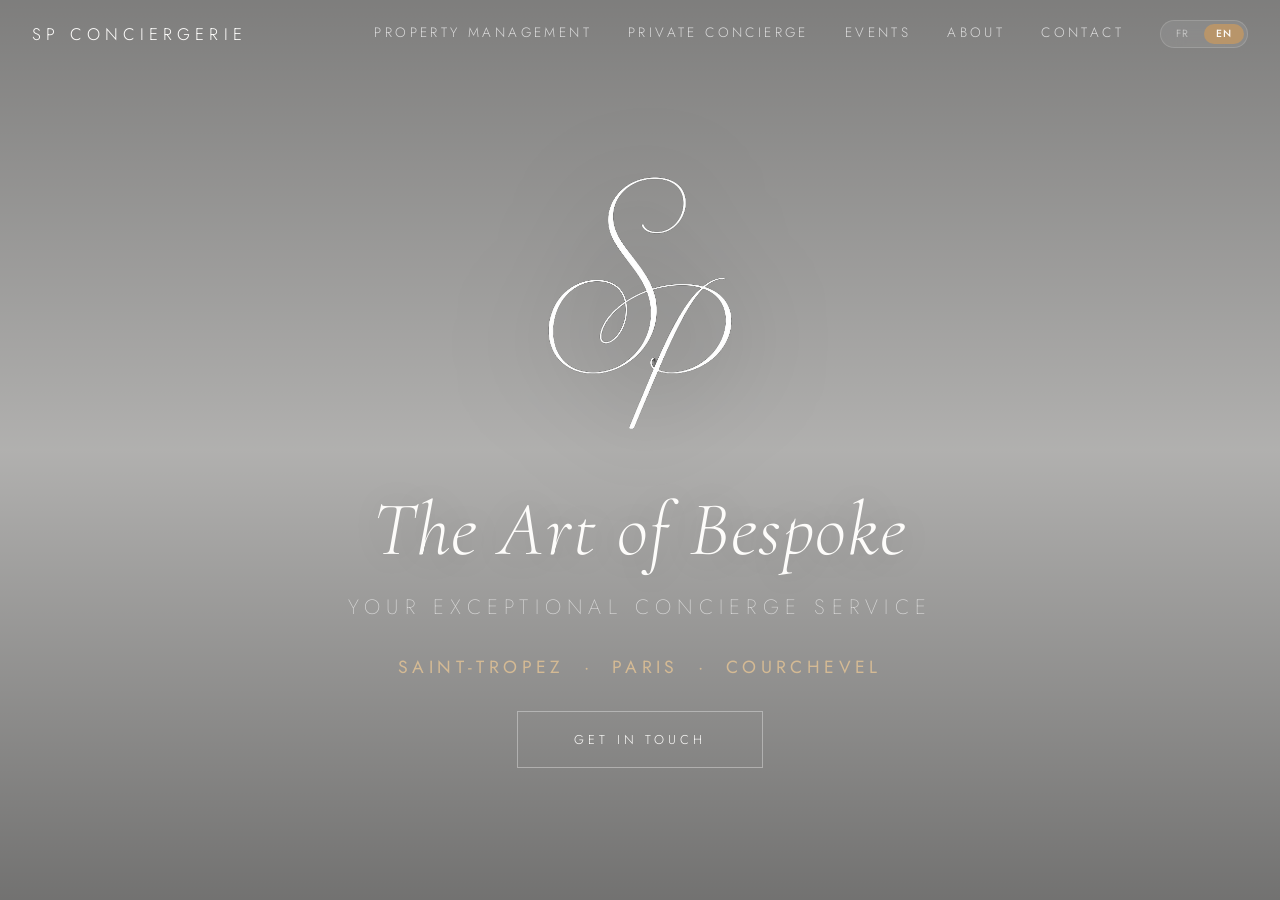
==== index.html @ 625bc49d "style: replace mobile section CTA pill with elegant underline - Removed SVG arrows that were renderi" ====
<!DOCTYPE html>
<html lang="fr">
<head>
  <meta charset="UTF-8">
  <meta name="viewport" content="width=device-width, initial-scale=1.0, maximum-scale=5.0, user-scalable=yes, viewport-fit=cover">
  <title>SP Conciergerie — Saint-Tropez | Paris | Courchevel</title>
  <meta name="description" content="SP Conciergerie, votre service de conciergerie de luxe sur mesure. Interventions exclusives à Saint-Tropez, Paris et Courchevel.">

  <!-- Canonical & Language -->
  <link rel="canonical" href="https://spconcierge.fr/">
  <link rel="alternate" hreflang="fr" href="https://spconcierge.fr/">
  <link rel="alternate" hreflang="en" href="https://spconcierge.fr/">
  <link rel="alternate" hreflang="x-default" href="https://spconcierge.fr/">

  <!-- Favicon -->
  <link rel="icon" type="image/png" sizes="256x256" href="assets/favicon.png">
  <link rel="icon" type="image/x-icon" href="assets/favicon.ico">
  <link rel="apple-touch-icon" href="assets/favicon.png">

  <!-- Open Graph -->
  <meta property="og:type" content="website">
  <meta property="og:url" content="https://spconcierge.fr/">
  <meta property="og:title" content="SP Conciergerie — Conciergerie de luxe sur mesure">
  <meta property="og:description" content="Votre conciergerie d'exception à Saint-Tropez, Paris et Courchevel. Gestion de propriétés, conciergerie privée, événementiel.">
  <meta property="og:image" content="https://spconcierge.fr/assets/hero-saint-tropez.jpg">
  <meta property="og:locale" content="fr_FR">
  <meta property="og:locale:alternate" content="en_GB">

  <!-- Twitter Cards -->
  <meta name="twitter:card" content="summary_large_image">
  <meta name="twitter:title" content="SP Conciergerie — Conciergerie de luxe sur mesure">
  <meta name="twitter:description" content="Votre conciergerie d'exception à Saint-Tropez, Paris et Courchevel.">
  <meta name="twitter:image" content="https://spconcierge.fr/assets/hero-saint-tropez.jpg">

  <!-- Theme Color -->
  <meta name="theme-color" content="#1A1A1A">

  <!-- Schema.org JSON-LD -->
  <script type="application/ld+json">
  {
    "@context": "https://schema.org",
    "@type": "TravelAgency",
    "name": "SP Conciergerie",
    "url": "https://spconcierge.fr",
    "logo": "https://spconcierge.fr/assets/logo-sp-monogram.png",
    "image": "https://spconcierge.fr/assets/hero-saint-tropez.jpg",
    "description": "Service de conciergerie de luxe sur mesure. Gestion de propriétés, conciergerie privée et événementiel à Saint-Tropez, Paris et Courchevel.",
    "telephone": "+33642255692",
    "email": "contact@spconcierge.fr",
    "address": [
      {
        "@type": "PostalAddress",
        "addressLocality": "Saint-Tropez",
        "addressCountry": "FR"
      },
      {
        "@type": "PostalAddress",
        "addressLocality": "Paris",
        "addressCountry": "FR"
      },
      {
        "@type": "PostalAddress",
        "addressLocality": "Courchevel",
        "addressCountry": "FR"
      }
    ],
    "areaServed": ["Saint-Tropez", "Paris", "Courchevel"],
    "serviceType": ["Conciergerie privée", "Gestion de propriétés", "Événementiel"],
    "openingHours": "Mo-Su 00:00-23:59",
    "sameAs": []
  }
  </script>

  <!-- Fonts: preconnect + non-blocking load -->
  <link rel="preconnect" href="https://fonts.googleapis.com">
  <link rel="preconnect" href="https://fonts.gstatic.com" crossorigin>
  <link rel="stylesheet" href="https://fonts.googleapis.com/css2?family=Cormorant+Garamond:ital,wght@0,300;0,400;0,500;0,600;1,300;1,400&family=Jost:wght@200;300;400;500;600&display=swap">

  <!-- Preload first hero slide for LCP -->
  <link rel="preload" as="image" href="assets/st_tropez_yacht.jpg">

  <!-- Stylesheet -->
  <link rel="stylesheet" href="style.css?v=4.0">
</head>
<body>

  <!-- ============ HEADER ============ -->
  <header class="site-header" id="site-header">
    <div class="header-inner">
      <a href="#" class="header-logo" id="header-logo">SP CONCIERGERIE</a>
      <nav class="nav-links" id="nav-links">
        <a href="#" data-modal="gestion" data-i18n="nav_gestion">Gestion de propriétés</a>
        <a href="#" data-modal="conciergerie" data-i18n="nav_conciergerie">Conciergerie privée</a>
        <a href="#" data-modal="evenementiel" data-i18n="nav_evenementiel">Événementiel</a>
        <a href="#" data-modal="apropos" data-i18n="nav_apropos">À propos</a>
        <a href="#" data-modal="contact" data-i18n="nav_contact">Contact</a>
        <div class="lang-switch">
          <button class="lang-btn active" data-lang="fr">FR</button>
          <button class="lang-btn" data-lang="en">EN</button>
        </div>
      </nav>
      <div class="header-right-mobile">
        <div class="lang-switch">
          <button class="lang-btn active" data-lang="fr">FR</button>
          <button class="lang-btn" data-lang="en">EN</button>
        </div>
        <button class="hamburger" id="hamburger" aria-label="Menu">
          <span></span><span></span><span></span>
        </button>
      </div>
    </div>
  </header>

  <!-- Mobile Nav Overlay -->
  <nav class="mobile-nav" id="mobile-nav">
    <a href="#" data-modal="gestion" data-i18n="nav_gestion">Gestion de propriétés</a>
    <a href="#" data-modal="conciergerie" data-i18n="nav_conciergerie">Conciergerie privée</a>
    <a href="#" data-modal="evenementiel" data-i18n="nav_evenementiel">Événementiel</a>
    <a href="#" data-modal="apropos" data-i18n="nav_apropos">À propos</a>
    <a href="#" data-modal="contact" data-i18n="nav_contact">Contact</a>
  </nav>

  <!-- ============ HERO — Full screen ============ -->
  <section class="hero" id="hero">
    <div class="hero-slideshow">
      <div class="hero-slide" style="background-image: url('assets/st_tropez_yacht.jpg')"></div>
      <div class="hero-slide" style="background-image: url('assets/paris_balcony.jpg')"></div>
      <div class="hero-slide" style="background-image: url('assets/courchevel_chalet.jpg')"></div>
      <div class="hero-slide" style="background-image: url('assets/st_tropez_villa.jpg')"></div>
      <div class="hero-slide" style="background-image: url('assets/paris_dining.jpg')"></div>
      <div class="hero-slide" style="background-image: url('assets/courchevel_interior.jpg')"></div>
      <div class="hero-slide" style="background-image: url('assets/st_tropez_beachclub.jpg')"></div>
      <div class="hero-slide" style="background-image: url('assets/paris_car.jpg')"></div>
    </div>
    <div class="hero-overlay"></div>
    <div class="hero-content">
      <div class="hero-logo-wrapper">
        <img src="assets/logo-sp-monogram.png?v=2" alt="SP Conciergerie — Monogramme" class="hero-big-sp-img" width="200" height="200" loading="eager">
      </div>
      <div class="hero-tagline">
        <h1 data-i18n="hero_title">L'Art du Sur Mesure</h1>
        <p data-i18n="hero_subtitle">Votre conciergerie d'exception</p>
        <div class="hero-locations">Saint-Tropez &nbsp;·&nbsp; Paris &nbsp;·&nbsp; Courchevel</div>
        <div class="hero-cta">
          <button class="btn-gold" data-modal="contact"><span data-i18n="hero_cta">Nous Contacter</span></button>
        </div>
        <div class="hero-scroll-hint" id="hero-scroll-hint">
          <svg viewBox="0 0 24 24" width="24" height="24" fill="none" stroke="currentColor" stroke-width="1.5"><path d="M19 9l-7 7-7-7"/></svg>
        </div>
      </div>
    </div>
  </section>

  <!-- ============ MOBILE SECTIONS (hidden on desktop) ============ -->
  <section class="mobile-sections" id="mobile-sections">

    <div class="mobile-section-card" data-modal="gestion">
      <div class="mobile-section-img" style="background-image: url('assets/location-saisonniere.jpg')"></div>
      <div class="mobile-section-overlay"></div>
      <div class="mobile-section-content">
        <span class="mobile-section-label" data-i18n="nav_gestion">Gestion de propriétés</span>
        <p class="mobile-section-desc" data-i18n="gestion_headline">Confiez-nous votre bien, nous nous occupons du reste.</p>
        <span class="mobile-section-cta" data-i18n="mobile_cta_discover">Découvrir</span>
      </div>
    </div>

    <div class="mobile-section-card" data-modal="conciergerie">
      <div class="mobile-section-img" style="background-image: url('assets/reservations-nightlife.jpg')"></div>
      <div class="mobile-section-overlay"></div>
      <div class="mobile-section-content">
        <span class="mobile-section-label" data-i18n="nav_conciergerie">Conciergerie privée</span>
        <p class="mobile-section-desc" data-i18n="conciergerie_headline">Un service d'exception, pensé pour vous offrir une expérience sans compromis.</p>
        <span class="mobile-section-cta" data-i18n="mobile_cta_discover">Découvrir</span>
      </div>
    </div>

    <div class="mobile-section-card" data-modal="evenementiel">
      <div class="mobile-section-img" style="background-image: url('assets/experience-dining.jpg')"></div>
      <div class="mobile-section-overlay"></div>
      <div class="mobile-section-content">
        <span class="mobile-section-label" data-i18n="nav_evenementiel">Événementiel</span>
        <p class="mobile-section-desc" data-i18n="event_headline">Des événements uniques, conçus dans les moindres détails.</p>
        <span class="mobile-section-cta" data-i18n="mobile_cta_discover">Découvrir</span>
      </div>
    </div>

    <div class="mobile-section-card" data-modal="apropos">
      <div class="mobile-section-img" style="background-image: url('assets/sandra-portrait.jpg')"></div>
      <div class="mobile-section-overlay"></div>
      <div class="mobile-section-content">
        <span class="mobile-section-label" data-i18n="nav_apropos">À propos</span>
        <p class="mobile-section-desc">Sandra Pernet</p>
        <span class="mobile-section-cta" data-i18n="mobile_cta_discover">Découvrir</span>
      </div>
    </div>

    <div class="mobile-section-card" data-modal="contact">
      <div class="mobile-section-img" style="background-image: url('assets/contact-concierge.jpg')"></div>
      <div class="mobile-section-overlay"></div>
      <div class="mobile-section-content">
        <span class="mobile-section-label" data-i18n="nav_contact">Contact</span>
        <p class="mobile-section-desc" data-i18n="contact_headline">Parlons de Vos Envies</p>
        <span class="mobile-section-cta" data-i18n="mobile_cta_contact">Nous contacter</span>
      </div>
    </div>

    <!-- Mobile Footer -->
    <footer class="mobile-footer">
      <div class="mobile-footer-logo">SP CONCIERGERIE</div>
      <div class="mobile-footer-locations">Saint-Tropez · Paris · Courchevel</div>
      <div class="mobile-footer-contact">
        <a href="tel:+33642255692">06 42 25 56 92</a>
        <span>·</span>
        <a href="mailto:contact@spconcierge.fr">contact@spconcierge.fr</a>
      </div>
      <div class="mobile-footer-copy">© 2026 SP Conciergerie. Tous droits réservés.</div>
    </footer>
  </section>

  <!-- ============ MODALS ============ -->

  <!-- GESTION DE PROPRIÉTÉS -->
  <div class="modal" id="modal-gestion">
    <div class="modal-backdrop"></div>
    <div class="modal-panel">
      <button class="modal-close" aria-label="Fermer">
        <svg viewBox="0 0 24 24"><path d="M18 6L6 18M6 6l12 12"/></svg>
      </button>
      <div class="modal-hero" style="background-image: url('assets/location-saisonniere.jpg')">
        <div class="modal-hero-overlay"></div>
        <div class="modal-hero-content">
          <span class="modal-label" data-i18n="nav_gestion">Gestion de propriétés</span>
          <h2 data-i18n="gestion_headline">Confiez-nous votre bien, nous nous occupons du reste.</h2>
        </div>
      </div>
      <div class="modal-body">
        <div class="service-grid">
          <div class="service-card">
            <h3 data-i18n="gestion_s1_title">Gestion locative</h3>
            <p data-i18n="gestion_s1_desc">Shooting photo, annonces optimisées, stratégie tarifaire — nous maximisons votre rentabilité.</p>
          </div>
          <div class="service-card">
            <h3 data-i18n="gestion_s2_title">Réservations</h3>
            <p data-i18n="gestion_s2_desc">Sélection des voyageurs, optimisation du calendrier, assistance dédiée 7j/7.</p>
          </div>
          <div class="service-card">
            <h3 data-i18n="gestion_s3_title">Intendance</h3>
            <p data-i18n="gestion_s3_desc">Ménage professionnel, entretien piscine &amp; jardin, maintenance après chaque séjour.</p>
          </div>
          <div class="service-card">
            <h3 data-i18n="gestion_s4_title">Accueil client</h3>
            <p data-i18n="gestion_s4_desc">Check-in / check-out personnalisés, accueil premium, conciergerie additionnelle.</p>
          </div>
          <div class="service-card">
            <h3 data-i18n="gestion_s5_title">Optimisation</h3>
            <p data-i18n="gestion_s5_desc">Taux d'occupation maximisé, ajustement tarifaire, reporting propriétaire.</p>
          </div>
        </div>
        <div class="modal-cta">
          <button class="btn-gold" data-modal="contact"><span data-i18n="gestion_cta">Confier mon bien</span></button>
        </div>
      </div>
    </div>
  </div>

  <!-- CONCIERGERIE PRIVÉE -->
  <div class="modal" id="modal-conciergerie">
    <div class="modal-backdrop"></div>
    <div class="modal-panel">
      <button class="modal-close" aria-label="Fermer">
        <svg viewBox="0 0 24 24"><path d="M18 6L6 18M6 6l12 12"/></svg>
      </button>
      <div class="modal-hero" style="background-image: url('assets/reservations-nightlife.jpg')">
        <div class="modal-hero-overlay"></div>
        <div class="modal-hero-content">
          <span class="modal-label" data-i18n="nav_conciergerie">Conciergerie privée</span>
          <h2 data-i18n="conciergerie_headline">Un service d'exception, pensé pour vous offrir une expérience sans compromis.</h2>
        </div>
      </div>
      <div class="modal-body">
        <div class="service-grid">
          <div class="service-card">
            <h3 data-i18n="conciergerie_s1_title">Votre séjour</h3>
            <p data-i18n="conciergerie_s1_desc">Planification complète, recommandations personnalisées, itinéraires sur-mesure.</p>
          </div>
          <div class="service-card">
            <h3 data-i18n="conciergerie_s2_title">Accès privilégiés</h3>
            <p data-i18n="conciergerie_s2_desc">Restaurants exclusifs, plages privées, beach clubs, accès VIP &amp; événements.</p>
          </div>
          <div class="service-card">
            <h3 data-i18n="conciergerie_s3_title">Transports</h3>
            <p data-i18n="conciergerie_s3_desc">Chauffeurs privés, transferts, véhicules de luxe, hélicoptères &amp; jets privés.</p>
          </div>
          <div class="service-card">
            <h3 data-i18n="conciergerie_s4_title">Expériences</h3>
            <p data-i18n="conciergerie_s4_desc">Location de yachts, journées en mer, activités nautiques, expériences exclusives.</p>
          </div>
          <div class="service-card">
            <h3 data-i18n="conciergerie_s5_title">Services privés</h3>
            <p data-i18n="conciergerie_s5_desc">Chefs à domicile, traiteur, majordome, sommeliers — le luxe à portée de main.</p>
          </div>
          <div class="service-card">
            <h3 data-i18n="conciergerie_s6_title">Bien-être</h3>
            <p data-i18n="conciergerie_s6_desc">Massages à domicile, coiffure, coach sportif, soins personnalisés.</p>
          </div>
        </div>
        <div class="modal-cta">
          <button class="btn-gold" data-modal="contact"><span data-i18n="conciergerie_cta">Faire une Demande</span></button>
        </div>
      </div>
    </div>
  </div>

  <!-- ÉVÉNEMENTIEL -->
  <div class="modal" id="modal-evenementiel">
    <div class="modal-backdrop"></div>
    <div class="modal-panel">
      <button class="modal-close" aria-label="Fermer">
        <svg viewBox="0 0 24 24"><path d="M18 6L6 18M6 6l12 12"/></svg>
      </button>
      <div class="modal-hero" style="background-image: url('assets/experience-dining.jpg')">
        <div class="modal-hero-overlay"></div>
        <div class="modal-hero-content">
          <span class="modal-label" data-i18n="nav_evenementiel">Événementiel</span>
          <h2 data-i18n="event_headline">Des événements uniques, conçus dans les moindres détails.</h2>
        </div>
      </div>
      <div class="modal-body">
        <div class="service-grid">
          <div class="service-card">
            <h3 data-i18n="event_s1_title">Organisation</h3>
            <p data-i18n="event_s1_desc">Soirées privées, anniversaires, EVJF/EVG, dîners gastronomiques, mariages.</p>
          </div>
          <div class="service-card">
            <h3 data-i18n="event_s2_title">Coordination</h3>
            <p data-i18n="event_s2_desc">Recherche de lieux, décoration, DJ &amp; artistes, sécurité, coordination jour J.</p>
          </div>
          <div class="service-card">
            <h3 data-i18n="event_s3_title">Immortaliser</h3>
            <p data-i18n="event_s3_desc">Photographes et vidéastes professionnels pour capturer chaque instant.</p>
          </div>
        </div>
        <div class="modal-cta">
          <button class="btn-gold" data-modal="contact"><span data-i18n="event_cta">Organiser un Événement</span></button>
        </div>
      </div>
    </div>
  </div>

  <!-- CONTACT -->
  <div class="modal" id="modal-contact">
    <div class="modal-backdrop"></div>
    <div class="modal-panel modal-panel--contact">
      <button class="modal-close" aria-label="Fermer">
        <svg viewBox="0 0 24 24"><path d="M18 6L6 18M6 6l12 12"/></svg>
      </button>
      <div class="modal-hero modal-hero--short" style="background-image: url('assets/contact-concierge.jpg')">
        <div class="modal-hero-overlay"></div>
        <div class="modal-hero-content">
          <span class="modal-label" data-i18n="nav_contact">Contact</span>
          <h2 data-i18n="contact_headline">Parlons de Vos Envies</h2>
          <p data-i18n="contact_subheadline">Chaque demande est unique. Concevons ensemble votre expérience idéale.</p>
        </div>
      </div>
      <div class="modal-body">
        <!-- Contact Tabs -->
        <div class="contact-tabs">
          <button class="contact-tab active" data-tab="form" id="tab-form">
            <svg viewBox="0 0 24 24" width="18" height="18" fill="none" stroke="currentColor" stroke-width="1.5"><path d="M21.75 6.75v10.5a2.25 2.25 0 01-2.25 2.25h-15a2.25 2.25 0 01-2.25-2.25V6.75m19.5 0A2.25 2.25 0 0019.5 4.5h-15a2.25 2.25 0 00-2.25 2.25m19.5 0v.243a2.25 2.25 0 01-1.07 1.916l-7.5 4.615a2.25 2.25 0 01-2.36 0L3.32 8.91a2.25 2.25 0 01-1.07-1.916V6.75"/></svg>
            <span data-i18n="tab_message">Nous écrire</span>
          </button>
          <button class="contact-tab" data-tab="booking" id="tab-booking">
            <svg viewBox="0 0 24 24" width="18" height="18" fill="none" stroke="currentColor" stroke-width="1.5"><path d="M2.25 6.75c0 8.284 6.716 15 15 15h2.25a2.25 2.25 0 002.25-2.25v-1.372c0-.516-.351-.966-.852-1.091l-4.423-1.106c-.44-.11-.902.055-1.173.417l-.97 1.293c-.282.376-.769.542-1.21.38a12.035 12.035 0 01-7.143-7.143c-.162-.441.004-.928.38-1.21l1.293-.97c.363-.271.527-.734.417-1.173L6.963 3.102a1.125 1.125 0 00-1.091-.852H4.5A2.25 2.25 0 002.25 4.5v2.25z"/></svg>
            <span data-i18n="tab_direct">Contact direct</span>
          </button>
        </div>

        <!-- Tab 1: Contact Form -->
        <div class="contact-tab-content active" id="content-form">
          <form class="contact-form" id="contact-form">
            <div class="form-group">
              <label for="contact-name" data-i18n="form_name">Nom & Prénom</label>
              <input type="text" id="contact-name" data-i18n-placeholder="form_name_placeholder" placeholder="Votre nom et prénom" required>
            </div>
            <div class="form-row">
              <div class="form-group">
                <label for="contact-email">
                  <span data-i18n="form_email">Email</span>
                  <span class="label-hint" data-i18n="form_email_or_phone">*email ou téléphone requis</span>
                </label>
                <input type="email" id="contact-email" data-i18n-placeholder="form_email_placeholder" placeholder="Votre email">
              </div>
              <div class="form-group">
                <label for="contact-phone">
                  <span data-i18n="form_phone">Téléphone</span>
                </label>
                <input type="tel" id="contact-phone" placeholder="+33 6 00 00 00 00">
              </div>
            </div>
            <div class="form-error" id="form-error" data-i18n="form_error_contact" style="display:none;">Veuillez renseigner au moins un email ou un numéro de téléphone.</div>
            <div class="form-group">
              <label for="contact-message" data-i18n="form_message">Votre message</label>
              <textarea id="contact-message" data-i18n-placeholder="form_message_placeholder" placeholder="Décrivez-nous votre projet..." rows="5"></textarea>
            </div>
            <div class="form-submit">
              <button type="submit" class="btn-gold"><span data-i18n="form_submit">Envoyer ma Demande</span></button>
            </div>
          </form>
        </div>

        <!-- Tab 2: Contact Direct -->
        <div class="contact-tab-content" id="content-booking">
          <div class="direct-contact">
            <p class="direct-contact-intro" data-i18n="direct_intro">Joignez Sandra directement pour discuter de votre projet en toute confidentialité.</p>

            <a href="tel:+33642255692" class="direct-contact-card">
              <div class="direct-contact-icon">
                <svg viewBox="0 0 24 24" width="28" height="28" fill="none" stroke="currentColor" stroke-width="1.5"><path d="M2.25 6.75c0 8.284 6.716 15 15 15h2.25a2.25 2.25 0 002.25-2.25v-1.372c0-.516-.351-.966-.852-1.091l-4.423-1.106c-.44-.11-.902.055-1.173.417l-.97 1.293c-.282.376-.769.542-1.21.38a12.035 12.035 0 01-7.143-7.143c-.162-.441.004-.928.38-1.21l1.293-.97c.363-.271.527-.734.417-1.173L6.963 3.102a1.125 1.125 0 00-1.091-.852H4.5A2.25 2.25 0 002.25 4.5v2.25z"/></svg>
              </div>
              <div class="direct-contact-info">
                <span class="direct-contact-label" data-i18n="direct_phone_label">Téléphone</span>
                <span class="direct-contact-value">06 42 25 56 92</span>
              </div>
              <span class="direct-contact-action" data-i18n="direct_call">Appeler</span>
            </a>

            <a href="mailto:contact@spconcierge.fr" class="direct-contact-card">
              <div class="direct-contact-icon">
                <svg viewBox="0 0 24 24" width="28" height="28" fill="none" stroke="currentColor" stroke-width="1.5"><path d="M21.75 6.75v10.5a2.25 2.25 0 01-2.25 2.25h-15a2.25 2.25 0 01-2.25-2.25V6.75m19.5 0A2.25 2.25 0 0019.5 4.5h-15a2.25 2.25 0 00-2.25 2.25m19.5 0v.243a2.25 2.25 0 01-1.07 1.916l-7.5 4.615a2.25 2.25 0 01-2.36 0L3.32 8.91a2.25 2.25 0 01-1.07-1.916V6.75"/></svg>
              </div>
              <div class="direct-contact-info">
                <span class="direct-contact-label" data-i18n="direct_email_label">Email</span>
                <span class="direct-contact-value">contact@spconcierge.fr</span>
              </div>
              <span class="direct-contact-action" data-i18n="direct_write">Écrire</span>
            </a>

            <div class="direct-contact-hours">
              <p data-i18n="direct_hours">Disponible 7j/7 · Réponse sous 24h</p>
            </div>
          </div>
        </div>
      </div>
    </div>
  </div>

  <!-- À PROPOS -->
  <div class="modal" id="modal-apropos">
    <div class="modal-backdrop"></div>
    <div class="modal-panel">
      <button class="modal-close" aria-label="Fermer">
        <svg viewBox="0 0 24 24"><path d="M18 6L6 18M6 6l12 12"/></svg>
      </button>
      <div class="modal-hero" style="background-image: url('assets/sandra-portrait.jpg')">
        <div class="modal-hero-overlay"></div>
        <div class="modal-hero-content">
          <span class="modal-label" data-i18n="nav_apropos">À propos</span>
          <h2>Sandra Pernet</h2>
        </div>
      </div>
      <div class="modal-body apropos-body">
        <div class="apropos-intro">
          <p class="apropos-lead" data-i18n="apropos_lead">Derrière SP Conciergerie se trouve une femme passionnée, profondément ancrée dans l'univers du luxe et de l'art de vivre à la française.</p>
        </div>
        <div class="apropos-story">
          <h3 data-i18n="apropos_h1">Un parcours d'exception</h3>
          <p data-i18n="apropos_p1">Originaire de Paris, Sandra a débuté sa carrière comme mannequin, évoluant entre les podiums parisiens, les shootings sur les plages de Saint-Tropez et les événements mondains de Courchevel. Ce monde exigeant lui a appris le sens du détail, l'élégance naturelle et, surtout, l'art de créer des connexions authentiques.</p>
          <p data-i18n="apropos_p2">Au fil des années, Sandra a tissé un carnet d'adresses exceptionnel — restaurateurs étoilés, directeurs de palaces, capitaines de yachts, artistes et artisans d'excellence. Chaque rencontre est devenue une porte ouverte vers un service toujours plus personnalisé et exclusif.</p>
          <h3 data-i18n="apropos_h2">De la passion au métier</h3>
          <p data-i18n="apropos_p3">C'est tout naturellement que Sandra a fondé SP Conciergerie, transformant son réseau privilégié et sa connaissance intime de ces destinations en un service de conciergerie sur mesure. Sa philosophie est simple : chaque client mérite une attention absolue, chaque demande est une promesse d'excellence.</p>
          <p data-i18n="apropos_p4">Présente à Saint-Tropez, Paris et Courchevel, Sandra connaît chaque adresse confidentielle, chaque lieu d'exception et chaque prestataire de confiance. Elle met cette expertise rare au service de ses clients, avec une discrétion et une réactivité qui font toute la différence.</p>
          <h3 data-i18n="apropos_h3">Notre engagement</h3>
          <p data-i18n="apropos_p5">Chez SP Conciergerie, nous ne proposons pas simplement des services — nous créons des expériences. Que ce soit pour la gestion de votre propriété, l'organisation d'un événement inoubliable ou simplement pour vous offrir le meilleur d'une destination, Sandra et son équipe sont à vos côtés, 7 jours sur 7.</p>
        </div>
        <div class="modal-cta">
          <button class="btn-gold" data-modal="contact"><span data-i18n="apropos_cta">Rencontrons-nous</span></button>
        </div>
      </div>
    </div>
  </div>

  <script src="i18n.js"></script>
  <script src="script.js"></script>
</body>
</html>
---- style.css ----
/* ============================================
   SP CONCIERGERIE — Design System V3
   Ultra-Luxury Visual Identity
   ============================================ */


:root {
  --gold: #B8956A;
  --gold-light: #D4BA94;
  --gold-dark: #8C6D47;
  --gold-subtle: rgba(184, 149, 106, 0.06);
  --gold-border: rgba(184, 149, 106, 0.18);
  --white: #FDFCFA;
  --cream: #F7F5F2;
  --anthracite: #1A1A1A;
  --anthracite-light: #3D3D3D;
  --text-body: #5A5550;
  --text-muted: #9B9590;
  --border-light: rgba(0,0,0,0.05);
  --font-serif: 'Cormorant Garamond', 'Georgia', serif;
  --font-sans: 'Jost', 'Helvetica Neue', sans-serif;
  --ease: cubic-bezier(0.25, 0.46, 0.45, 0.94);
  --ease-out: cubic-bezier(0.16, 1, 0.3, 1);
  --transition: 0.3s var(--ease);
}

*, *::before, *::after { margin: 0; padding: 0; box-sizing: border-box; }

html {
  scroll-behavior: smooth;
  font-size: 16px;
  -webkit-font-smoothing: antialiased;
}

body {
  font-family: var(--font-sans);
  color: var(--anthracite);
  background: var(--white);
  line-height: 1.7;
  overflow: hidden;
  height: 100vh;
}

img { max-width: 100%; height: auto; display: block; }
a { text-decoration: none; color: inherit; }
ul, ol { list-style: none; }

/* ============================================
   HEADER
   ============================================ */
.site-header {
  position: fixed;
  top: 0; left: 0; width: 100%;
  z-index: 1000;
  padding: 20px 0;
  transition: all 0.4s var(--ease);
  background: transparent;
}

.site-header.scrolled {
  background: rgba(255,255,255,0.95);
  backdrop-filter: blur(20px);
  box-shadow: 0 1px 0 var(--border-light);
  padding: 12px 0;
}

.header-inner {
  display: flex;
  align-items: center;
  justify-content: space-between;
  max-width: 1500px;
  margin: 0 auto;
  padding: 0 32px;
}

.header-logo {
  font-family: var(--font-sans);
  font-size: 1.05rem;
  letter-spacing: 0.3em;
  color: var(--white);
  font-weight: 300;
  white-space: nowrap;
  transition: color 0.4s var(--ease);
  text-transform: uppercase;
}

.site-header.scrolled .header-logo { color: var(--gold); }

.nav-links {
  display: flex;
  gap: 36px;
  align-items: center;
}

.nav-links a {
  font-size: 0.85rem;
  font-weight: 300;
  letter-spacing: 0.25em;
  text-transform: uppercase;
  color: rgba(255,255,255,0.7);
  padding-bottom: 4px;
  position: relative;
  transition: color 0.3s var(--ease);
}

.site-header.scrolled .nav-links a { color: var(--anthracite-light); }

.nav-links a::after {
  content: '';
  position: absolute;
  bottom: 0; left: 0;
  width: 0; height: 1px;
  background: var(--gold);
  transition: width 0.3s var(--ease);
}

.nav-links a:hover::after { width: 100%; }
.nav-links a:hover { color: var(--gold) !important; }

/* Hamburger */
.hamburger {
  display: none;
  flex-direction: column;
  gap: 5px;
  cursor: pointer;
  background: none;
  border: none;
  padding: 5px;
  z-index: 1001;
}

.hamburger span {
  display: block;
  width: 24px;
  height: 1.5px;
  background: var(--white);
  transition: all 0.3s var(--ease);
}

.site-header.scrolled .hamburger span { background: var(--anthracite); }
.hamburger.open span { background: var(--anthracite) !important; }
.hamburger.open span:nth-child(1) { transform: rotate(45deg) translate(4px, 5px); }
.hamburger.open span:nth-child(2) { opacity: 0; }
.hamburger.open span:nth-child(3) { transform: rotate(-45deg) translate(4px, -5px); }

/* Header right mobile wrapper */
.header-right-mobile {
  display: none;
  align-items: center;
  gap: 16px;
}

/* Language Switch */
.lang-switch {
  display: flex;
  align-items: center;
  gap: 2px;
  background: rgba(255,255,255,0.08);
  border: 1px solid rgba(255,255,255,0.15);
  border-radius: 20px;
  padding: 3px;
  backdrop-filter: blur(10px);
  -webkit-backdrop-filter: blur(10px);
}

.site-header.scrolled .lang-switch {
  background: rgba(0,0,0,0.04);
  border-color: rgba(0,0,0,0.08);
}

.lang-btn {
  font-family: var(--font-sans);
  font-size: 0.65rem;
  font-weight: 400;
  letter-spacing: 0.12em;
  color: rgba(255,255,255,0.45);
  background: none;
  border: none;
  padding: 5px 12px;
  border-radius: 16px;
  cursor: pointer;
  transition: all 0.3s var(--ease);
  line-height: 1;
}

.site-header.scrolled .lang-btn {
  color: var(--text-muted);
}

.lang-btn.active {
  background: var(--gold);
  color: var(--white) !important;
  font-weight: 500;
}

.lang-btn:hover:not(.active) {
  color: rgba(255,255,255,0.85);
}

.site-header.scrolled .lang-btn:hover:not(.active) {
  color: var(--anthracite);
}

.mobile-nav {
  display: none;
  position: fixed; inset: 0;
  background: rgba(255,255,255,0.98);
  backdrop-filter: blur(20px);
  z-index: 999;
  flex-direction: column;
  align-items: center;
  justify-content: center;
  gap: 28px;
  opacity: 0;
  pointer-events: none;
  transition: opacity 0.5s var(--ease);
}

.mobile-nav.open { opacity: 1; pointer-events: all; }

.mobile-nav a {
  font-family: var(--font-sans);
  font-size: 0.8rem;
  letter-spacing: 0.25em;
  text-transform: uppercase;
  color: var(--anthracite);
  font-weight: 300;
  transition: color 0.3s;
}

.mobile-nav a:hover { color: var(--gold); }

/* ============================================
   HERO
   ============================================ */
.hero {
  height: 100vh;
  display: flex;
  flex-direction: column;
  align-items: center;
  justify-content: center;
  text-align: center;
  position: relative;
  overflow: hidden;
}

.hero-slideshow {
  position: absolute;
  inset: 0;
  z-index: 0;
  overflow: hidden;
  background: var(--black);
}

.hero-slide {
  position: absolute;
  inset: 0;
  background-size: cover;
  background-position: center;
  opacity: 0;
  animation: kenBurnsSlide 48s infinite linear;
}

.hero-slide::after {
  content: '';
  position: absolute;
  inset: 0;
  background: rgba(0, 0, 0, 0.25);
}

.hero-slide:nth-child(1) { animation-delay: 0s; }
.hero-slide:nth-child(2) { animation-delay: 6s; }
.hero-slide:nth-child(3) { animation-delay: 12s; }
.hero-slide:nth-child(4) { animation-delay: 18s; }
.hero-slide:nth-child(5) { animation-delay: 24s; }
.hero-slide:nth-child(6) { animation-delay: 30s; }
.hero-slide:nth-child(7) { animation-delay: 36s; }
.hero-slide:nth-child(8) { animation-delay: 42s; }

@keyframes kenBurnsSlide {
  0% { opacity: 0; transform: scale(1); }
  3% { opacity: 1; }
  12.5% { opacity: 1; }
  15.5% { opacity: 0; }
  100% { opacity: 0; transform: scale(1.15); }
}

.hero-overlay {
  position: absolute; inset: 0;
  background: linear-gradient(180deg,
    rgba(0,0,0,0.50) 0%,
    rgba(0,0,0,0.30) 50%,
    rgba(0,0,0,0.55) 100%
  );
  z-index: 1;
}

.hero-content {
  position: relative;
  z-index: 2;
  padding: 0 24px;
}

.hero-logo-wrapper {
  margin-bottom: 10px;
  opacity: 0;
  transform: translateY(30px) scale(0.95);
  animation: heroReveal 1.2s var(--ease-out) 0.2s forwards;
}

.hero-big-sp-img {
  width: 100%;
  max-width: 1200px;
  height: clamp(250px, 38vh, 450px);
  object-fit: contain;
  filter: drop-shadow(0 10px 30px rgba(0,0,0,0.6));
  margin: 0 auto;
  display: block;
  transform: scale(1.6);
}

.hero-tagline {
  opacity: 0;
  animation: heroReveal 1s var(--ease-out) 0.6s forwards;
  margin-bottom: 0;
}

.hero-cta {
  margin-top: 28px;
  opacity: 0;
  animation: heroReveal 1s var(--ease-out) 1s forwards;
}

.hero-tagline h1 {
  font-family: var(--font-serif);
  font-weight: 300;
  color: var(--white);
  font-size: clamp(2.8rem, 6vw, 5rem);
  letter-spacing: 0.02em;
  line-height: 1.2;
  margin-bottom: 14px;
  text-shadow: 0 2px 40px rgba(0,0,0,0.2);
  font-style: italic;
}

.hero-tagline p {
  font-family: var(--font-sans);
  font-size: clamp(1rem, 2vw, 1.3rem);
  color: rgba(255,255,255,0.6);
  letter-spacing: 0.3em;
  font-weight: 200;
  text-transform: uppercase;
}

.hero-locations {
  font-family: var(--font-sans);
  font-size: 1.1rem;
  font-weight: 400;
  letter-spacing: 0.25em;
  text-transform: uppercase;
  color: var(--gold-light);
  margin-top: 28px;
  opacity: 0;
  animation: heroReveal 1s var(--ease-out) 0.8s forwards;
}

/* Hero Cards */
.hero-grid {
  display: flex;
  gap: 14px;
  flex-wrap: wrap;
  justify-content: center;
  max-width: 960px;
}

.hero-card {
  display: flex;
  flex-direction: column;
  align-items: center;
  gap: 10px;
  padding: 28px 28px 22px;
  min-width: 160px;
  background: rgba(255,255,255,0.07);
  backdrop-filter: blur(20px);
  -webkit-backdrop-filter: blur(20px);
  border: 1px solid rgba(255,255,255,0.12);
  border-radius: 16px;
  cursor: pointer;
  transition: all 0.4s var(--ease-out);
  opacity: 0;
  transform: translateY(30px);
  animation: heroReveal 0.8s var(--ease-out) calc(1s + var(--i) * 0.1s) forwards;
}

.hero-card:hover {
  background: rgba(255,255,255,0.16);
  border-color: rgba(197,160,89,0.4);
  transform: translateY(-6px);
  box-shadow: 0 20px 60px rgba(0,0,0,0.25);
}

.hero-card-icon {
  width: 44px; height: 44px;
  display: flex;
  align-items: center;
  justify-content: center;
}

.hero-card-icon svg {
  width: 26px; height: 26px;
  stroke: var(--gold-light);
  fill: none;
  stroke-width: 1.5;
}

.hero-card span {
  font-family: var(--font-sans);
  font-size: 0.72rem;
  font-weight: 600;
  letter-spacing: 0.12em;
  text-transform: uppercase;
  color: rgba(255,255,255,0.95);
}

.hero-card small {
  font-size: 0.65rem;
  color: rgba(255,255,255,0.45);
  font-weight: 300;
  letter-spacing: 0.04em;
}

/* Scroll hint */
.scroll-hint {
  position: absolute;
  bottom: 30px;
  left: 50%;
  transform: translateX(-50%);
  z-index: 2;
  display: flex;
  flex-direction: column;
  align-items: center;
  gap: 8px;
  opacity: 0;
  animation: heroReveal 1s var(--ease-out) 2s forwards;
}

.scroll-hint span {
  font-size: 0.6rem;
  font-weight: 600;
  letter-spacing: 0.2em;
  text-transform: uppercase;
  color: rgba(255,255,255,0.4);
}

.scroll-arrow {
  width: 20px; height: 20px;
  border-right: 1.5px solid rgba(255,255,255,0.3);
  border-bottom: 1.5px solid rgba(255,255,255,0.3);
  transform: rotate(45deg);
  animation: scrollBounce 2s ease-in-out infinite;
}

@keyframes scrollBounce {
  0%, 100% { transform: rotate(45deg) translateY(0); }
  50% { transform: rotate(45deg) translateY(6px); }
}

@keyframes heroReveal {
  from { opacity: 0; transform: translateY(30px) scale(0.97); }
  to { opacity: 1; transform: translateY(0) scale(1); }
}

/* ============================================
   MODAL SYSTEM
   ============================================ */
.modal {
  position: fixed;
  inset: 0;
  z-index: 2000;
  display: flex;
  align-items: center;
  justify-content: center;
  pointer-events: none;
  visibility: hidden;
  padding: 40px;
}

.modal.active {
  pointer-events: all;
  visibility: visible;
}

/* Backdrop */
.modal-backdrop {
  position: absolute; inset: 0;
  background: rgba(0,0,0,0.6);
  backdrop-filter: blur(8px);
  opacity: 0;
  transition: opacity 0.5s var(--ease);
}

.modal.active .modal-backdrop {
  opacity: 1;
}

/* Panel */
.modal-panel {
  position: relative;
  width: 100%;
  max-width: 900px;
  max-height: 90vh;
  background: var(--white);
  overflow-y: auto;
  overflow-x: hidden;
  opacity: 0;
  transform: scale(0.98) translateY(10px);
  transition: all 0.6s var(--ease-out);
  box-shadow: 0 40px 100px rgba(0,0,0,0.3);
  border-radius: 8px;
}

.modal.active .modal-panel {
  opacity: 1;
  transform: scale(1) translateY(0);
}

/* Close button */
.modal-close {
  position: fixed;
  top: 24px; right: 24px;
  z-index: 10;
  width: 48px; height: 48px;
  display: flex;
  align-items: center;
  justify-content: center;
  background: rgba(255,255,255,0.15);
  backdrop-filter: blur(10px);
  border: 1px solid rgba(255,255,255,0.2);
  border-radius: 50%;
  cursor: pointer;
  transition: all 0.3s var(--ease);
}

.modal-close svg {
  width: 18px; height: 18px;
  stroke: var(--white);
  fill: none;
  stroke-width: 2;
  transition: stroke 0.3s;
}

.modal-close:hover {
  background: rgba(255,255,255,0.95);
  border-color: var(--gold-border);
  transform: rotate(90deg);
}

.modal-close:hover svg { stroke: var(--anthracite); }

/* Modal Hero */
.modal-hero {
  position: relative;
  height: 50vh;
  min-height: 360px;
  background-size: cover;
  background-position: center;
  display: flex;
  align-items: flex-end;
  overflow: hidden;
}

.modal-hero--short {
  height: 35vh;
  min-height: 260px;
}

.modal-hero-overlay {
  position: absolute; inset: 0;
  background: linear-gradient(180deg,
    rgba(0,0,0,0.15) 0%,
    rgba(0,0,0,0.60) 100%
  );
}

.modal-hero-content {
  position: relative;
  z-index: 1;
  padding: 40px 48px;
  max-width: 600px;
}

.modal-label {
  font-family: var(--font-sans);
  font-size: 0.6rem;
  font-weight: 300;
  letter-spacing: 0.35em;
  text-transform: uppercase;
  color: var(--gold-light);
  margin-bottom: 14px;
  display: block;
  opacity: 0;
  transform: translateY(20px);
  transition: all 0.5s var(--ease-out) 0.3s;
}

.modal.active .modal-label {
  opacity: 1;
  transform: translateY(0);
}

.modal-hero-content h2 {
  font-family: var(--font-serif);
  font-size: clamp(1.8rem, 3vw, 2.6rem);
  color: var(--white);
  font-weight: 300;
  letter-spacing: 0.01em;
  line-height: 1.3;
  margin-bottom: 12px;
  opacity: 0;
  transform: translateY(20px);
  transition: all 0.5s var(--ease-out) 0.4s;
}

.modal.active .modal-hero-content h2 {
  opacity: 1;
  transform: translateY(0);
}

.modal-hero-content p {
  font-size: 0.92rem;
  color: rgba(255,255,255,0.7);
  font-weight: 300;
  line-height: 1.7;
  opacity: 0;
  transform: translateY(20px);
  transition: all 0.5s var(--ease-out) 0.5s;
}

.modal.active .modal-hero-content p {
  opacity: 1;
  transform: translateY(0);
}

/* Modal Body */
.modal-body {
  padding: 48px;
}

/* Service Grid - V5 Magazine */
.service-grid {
  display: grid;
  grid-template-columns: repeat(2, 1fr);
  gap: 16px 40px;
}

.service-card {
  padding: 28px 24px 28px;
  background: transparent;
  border: none;
  position: relative;
  opacity: 0;
  transform: translateY(20px);
  transition: all 0.5s var(--ease-out);
  border-radius: 4px;
}

.service-card:hover {
  background: rgba(184, 149, 106, 0.04);
  transform: translateY(-2px);
}

.modal.active .service-card {
  opacity: 1;
  transform: translateY(0);
}

.modal.active .service-card:nth-child(1) { transition-delay: 0.3s; }
.modal.active .service-card:nth-child(2) { transition-delay: 0.35s; }
.modal.active .service-card:nth-child(3) { transition-delay: 0.4s; }
.modal.active .service-card:nth-child(4) { transition-delay: 0.45s; }
.modal.active .service-card:nth-child(5) { transition-delay: 0.5s; }
.modal.active .service-card:nth-child(6) { transition-delay: 0.55s; }

.service-card-num {
  display: none;
}

.service-card h3 {
  display: block;
  font-family: var(--font-serif);
  font-size: 1.3rem;
  color: var(--anthracite);
  font-weight: 400;
  letter-spacing: 0.02em;
  margin-bottom: 10px;
  padding-top: 16px;
  position: relative;
}

.service-card h3::before {
  content: '';
  position: absolute;
  top: 0;
  left: 0;
  width: 24px;
  height: 1px;
  background: var(--gold);
}

.service-card p {
  font-size: 0.95rem;
  color: var(--text-body);
  line-height: 1.8;
  font-weight: 300;
}

/* CTA */
.modal-cta {
  text-align: center;
  padding: 20px 0 40px;
  opacity: 0;
  transform: translateY(16px);
  transition: all 0.5s var(--ease-out) 1.3s;
}

.modal.active .modal-cta {
  opacity: 1;
  transform: translateY(0);
}

/* Modal body buttons need gold border instead of white */
.modal-body .btn-gold {
  border-color: var(--gold-border);
  color: var(--anthracite);
}

.modal-body .btn-gold:hover {
  color: var(--white);
  border-color: var(--gold);
}

/* ============================================
   BUTTONS
   ============================================ */
.btn-gold {
  display: inline-flex;
  align-items: center;
  justify-content: center;
  gap: 8px;
  padding: 18px 56px;
  background: transparent;
  color: var(--white);
  font-family: var(--font-sans);
  font-size: 0.8rem;
  font-weight: 300;
  letter-spacing: 0.3em;
  text-transform: uppercase;
  border: 1px solid rgba(255,255,255,0.35);
  border-radius: 0;
  cursor: pointer;
  position: relative;
  overflow: hidden;
  transition: all 0.4s var(--ease);
}

.btn-gold::after {
  content: '';
  position: absolute; inset: 0;
  background: var(--gold);
  opacity: 0;
  transition: opacity 0.4s;
}

.btn-gold:hover::after { opacity: 1; }
.btn-gold:hover { border-color: var(--gold); transform: none; box-shadow: none; }
.btn-gold span { position: relative; z-index: 1; }

/* ============================================
   CONTACT TABS & FORM
   ============================================ */
.contact-tabs {
  display: flex;
  gap: 0;
  margin-bottom: 36px;
  border-bottom: 1px solid var(--border-light);
}

.contact-tab {
  flex: 1;
  display: flex;
  align-items: center;
  justify-content: center;
  gap: 10px;
  padding: 16px 20px;
  background: none;
  border: none;
  border-bottom: 2px solid transparent;
  font-family: var(--font-sans);
  font-size: 0.75rem;
  font-weight: 400;
  letter-spacing: 0.18em;
  text-transform: uppercase;
  color: var(--text-muted);
  cursor: pointer;
  transition: all 0.3s var(--ease);
  margin-bottom: -1px;
}

.contact-tab svg {
  opacity: 0.5;
  transition: opacity 0.3s;
}

.contact-tab:hover {
  color: var(--anthracite);
}

.contact-tab:hover svg {
  opacity: 0.8;
}

.contact-tab.active {
  color: var(--gold);
  border-bottom-color: var(--gold);
  font-weight: 500;
}

.contact-tab.active svg {
  opacity: 1;
  stroke: var(--gold);
}

.contact-tab-content {
  display: none;
}

.contact-tab-content.active {
  display: block;
}

/* Label hint */
.label-hint {
  font-size: 0.6rem;
  font-weight: 300;
  letter-spacing: 0.05em;
  text-transform: none;
  color: var(--gold);
  margin-left: 8px;
  font-style: italic;
}

/* Form error */
.form-error {
  background: rgba(220, 53, 69, 0.06);
  border: 1px solid rgba(220, 53, 69, 0.15);
  border-radius: 4px;
  padding: 12px 16px;
  font-size: 0.82rem;
  color: #b91c2e;
  font-weight: 400;
  margin-bottom: 16px;
  line-height: 1.5;
}

/* Booking intro */
.booking-intro {
  text-align: center;
  margin-bottom: 28px;
}

.booking-intro p {
  font-family: var(--font-serif);
  font-size: 1.1rem;
  color: var(--text-body);
  font-weight: 300;
  font-style: italic;
  line-height: 1.7;
}

/* Direct Contact */
.direct-contact {
  display: flex;
  flex-direction: column;
  gap: 20px;
}

.direct-contact-intro {
  font-family: var(--font-serif);
  font-size: 1.1rem;
  color: var(--text-body);
  font-weight: 300;
  font-style: italic;
  line-height: 1.7;
  text-align: center;
  margin-bottom: 8px;
}

a.direct-contact-card {
  display: flex;
  align-items: center;
  gap: 20px;
  padding: 24px 28px;
  background: var(--cream);
  border: 1px solid var(--gold-border);
  border-radius: 12px;
  text-decoration: none;
  color: inherit;
  transition: all 0.3s var(--ease);
  cursor: pointer;
}

a.direct-contact-card:hover {
  border-color: var(--gold);
  box-shadow: 0 8px 30px rgba(184, 149, 106, 0.12);
  transform: translateY(-2px);
}

.direct-contact-icon {
  width: 52px;
  height: 52px;
  display: flex;
  align-items: center;
  justify-content: center;
  background: rgba(184, 149, 106, 0.08);
  border-radius: 50%;
  flex-shrink: 0;
}

.direct-contact-icon svg {
  stroke: var(--gold);
}

.direct-contact-info {
  display: flex;
  flex-direction: column;
  gap: 4px;
  flex: 1;
}

.direct-contact-label {
  font-family: var(--font-sans);
  font-size: 0.65rem;
  font-weight: 600;
  letter-spacing: 0.15em;
  text-transform: uppercase;
  color: var(--text-muted);
}

.direct-contact-value {
  font-family: var(--font-sans);
  font-size: 1rem;
  color: var(--anthracite);
  font-weight: 400;
  letter-spacing: 0.04em;
}

.direct-contact-action {
  font-family: var(--font-sans);
  font-size: 0.7rem;
  font-weight: 600;
  letter-spacing: 0.15em;
  text-transform: uppercase;
  color: var(--gold);
  white-space: nowrap;
}

.direct-contact-hours {
  text-align: center;
  margin-top: 8px;
}

.direct-contact-hours p {
  font-family: var(--font-sans);
  font-size: 0.78rem;
  color: var(--text-muted);
  font-weight: 300;
  letter-spacing: 0.1em;
}

.contact-form {
  max-width: 100%;
}

.form-row {
  display: grid;
  grid-template-columns: 1fr 1fr;
  gap: 16px;
  margin-bottom: 16px;
}

.form-group { margin-bottom: 16px; }

.form-group label {
  display: block;
  font-size: 0.85rem;
  font-weight: 600;
  letter-spacing: 0.12em;
  text-transform: uppercase;
  color: var(--text-muted);
  margin-bottom: 8px;
}

.form-group input,
.form-group textarea {
  width: 100%;
  padding: 14px 16px;
  background: var(--cream);
  border: 1px solid var(--border-light);
  border-radius: 4px;
  font-family: var(--font-sans);
  font-size: 0.9rem;
  color: var(--anthracite);
  transition: border-color 0.3s, box-shadow 0.3s;
  outline: none;
  font-weight: 300;
}

.form-group input::placeholder,
.form-group textarea::placeholder {
  color: var(--text-muted);
  font-weight: 300;
}

.form-group input:focus,
.form-group textarea:focus {
  border-color: var(--gold);
  box-shadow: 0 0 0 3px rgba(197,160,89,0.1);
}

.form-group textarea {
  resize: vertical;
  min-height: 100px;
}

/* ============================================
   DATE RANGE PICKER
   ============================================ */
.form-group--dates {
  position: relative;
}

.date-range-picker {
  position: relative;
}

.date-range-display {
  width: 100%;
  padding: 14px 16px;
  background: var(--cream);
  border: 1px solid var(--border-light);
  border-radius: 4px;
  font-family: var(--font-sans);
  font-size: 0.9rem;
  color: var(--anthracite);
  cursor: pointer;
  transition: border-color 0.3s, box-shadow 0.3s;
  display: flex;
  align-items: center;
  gap: 8px;
  min-height: 48px;
}

.date-range-display:hover {
  border-color: var(--gold-border);
}

.date-range-display.active {
  border-color: var(--gold);
  box-shadow: 0 0 0 3px rgba(197,160,89,0.1);
}

.date-range-placeholder {
  color: var(--text-muted);
  font-weight: 300;
}

.date-range-value {
  font-weight: 400;
  color: var(--anthracite);
  letter-spacing: 0.02em;
}

.calendar-dropdown {
  position: absolute;
  top: calc(100% + 8px);
  left: 0;
  right: 0;
  background: var(--white);
  border: 1px solid var(--border-light);
  border-radius: 12px;
  box-shadow: 0 20px 60px rgba(0,0,0,0.12), 0 4px 20px rgba(0,0,0,0.06);
  padding: 24px;
  z-index: 100;
  opacity: 0;
  transform: translateY(-8px) scale(0.98);
  pointer-events: none;
  transition: all 0.3s var(--ease-out);
}

.calendar-dropdown.open {
  opacity: 1;
  transform: translateY(0) scale(1);
  pointer-events: all;
}

.calendar-header {
  display: flex;
  align-items: center;
  justify-content: space-between;
  margin-bottom: 20px;
}

.cal-month-year {
  font-family: var(--font-serif);
  font-size: 1.5rem;
  font-weight: 500;
  color: var(--anthracite);
  letter-spacing: 0.04em;
}

.cal-nav {
  width: 36px;
  height: 36px;
  display: flex;
  align-items: center;
  justify-content: center;
  background: none;
  border: 1px solid var(--border-light);
  border-radius: 50%;
  cursor: pointer;
  color: var(--anthracite);
  transition: all 0.2s;
}

.cal-nav:hover {
  background: var(--gold);
  border-color: var(--gold);
  color: var(--white);
}

.calendar-weekdays {
  display: grid;
  grid-template-columns: repeat(7, 1fr);
  gap: 0;
  margin-bottom: 8px;
}

.calendar-weekdays span {
  text-align: center;
  font-size: 0.65rem;
  font-weight: 600;
  letter-spacing: 0.1em;
  text-transform: uppercase;
  color: var(--text-muted);
  padding: 8px 0;
}

.calendar-days {
  display: grid;
  grid-template-columns: repeat(7, 1fr);
  gap: 2px;
}

.cal-day {
  aspect-ratio: 1;
  display: flex;
  align-items: center;
  justify-content: center;
  font-size: 0.82rem;
  font-weight: 400;
  color: var(--anthracite);
  border-radius: 50%;
  cursor: pointer;
  transition: all 0.15s;
  position: relative;
  background: none;
  border: none;
  font-family: var(--font-sans);
}

.cal-day:hover:not(.cal-day--disabled):not(.cal-day--empty) {
  background: var(--gold-subtle);
  color: var(--gold-dark);
}

.cal-day--today {
  font-weight: 600;
  color: var(--gold);
}

.cal-day--disabled {
  color: var(--border-light);
  cursor: default;
}

.cal-day--empty {
  cursor: default;
}

.cal-day--selected {
  background: var(--gold) !important;
  color: var(--white) !important;
  font-weight: 600;
}

.cal-day--in-range {
  background: rgba(197, 160, 89, 0.12);
  border-radius: 0;
}

.cal-day--range-start {
  border-radius: 50% 0 0 50%;
}

.cal-day--range-end {
  border-radius: 0 50% 50% 0;
}

.cal-day--range-start.cal-day--range-end {
  border-radius: 50%;
}

.calendar-footer {
  display: flex;
  justify-content: space-between;
  align-items: center;
  margin-top: 16px;
  padding-top: 16px;
  border-top: 1px solid var(--border-light);
}

.cal-clear,
.cal-confirm {
  padding: 8px 20px;
  font-family: var(--font-sans);
  font-size: 0.7rem;
  font-weight: 600;
  letter-spacing: 0.1em;
  text-transform: uppercase;
  border: none;
  border-radius: 4px;
  cursor: pointer;
  transition: all 0.2s;
}

.cal-clear {
  background: none;
  color: var(--text-muted);
}

.cal-clear:hover {
  color: var(--anthracite);
}

.cal-confirm {
  background: var(--gold);
  color: var(--white);
}

.cal-confirm:hover {
  background: var(--gold-dark);
}

.form-submit {
  text-align: center;
  margin-top: 28px;
}

/* ============================================
   À PROPOS
   ============================================ */
.apropos-body {
  padding: 48px;
}

.apropos-intro {
  margin-bottom: 36px;
  padding-bottom: 32px;
  border-bottom: 1px solid var(--border-light);
}

.apropos-lead {
  font-family: var(--font-serif);
  font-size: 1.4rem;
  color: var(--anthracite);
  font-weight: 300;
  line-height: 1.9;
  letter-spacing: 0.01em;
  font-style: italic;
}

.apropos-story h3 {
  font-family: var(--font-sans);
  font-size: 0.65rem;
  color: var(--gold);
  font-weight: 400;
  letter-spacing: 0.3em;
  text-transform: uppercase;
  margin-top: 36px;
  margin-bottom: 16px;
}

.apropos-story h3:first-child {
  margin-top: 0;
}

.apropos-story p {
  font-family: var(--font-serif);
  font-size: 1.05rem;
  color: var(--text-body);
  line-height: 1.9;
  margin-bottom: 16px;
  font-weight: 300;
}

/* ============================================
   MOBILE SCROLL SECTIONS
   ============================================ */

/* Hidden by default (desktop) */
.mobile-sections { display: none; }
.hero-scroll-hint { display: none; }

/* ============================================
   RESPONSIVE
   ============================================ */
@media (max-width: 1200px) {
  .nav-links { gap: 24px; }
  .nav-links a { font-size: 0.75rem; letter-spacing: 0.18em; }
}

@media (max-width: 900px) {
  /* Unlock scrolling on mobile */
  body {
    overflow: auto;
    overflow-x: hidden;
    height: auto;
  }

  .nav-links { display: none; }
  .hamburger { display: flex; }
  .header-right-mobile { display: flex; }
  .mobile-nav { display: flex; }

  .header-inner { padding: 0 20px; }

  .hero { min-height: 100vh; height: 100vh; }

  .service-grid { grid-template-columns: 1fr; }

  .modal { padding: 16px; }

  .modal-panel {
    width: 100%;
    max-width: 100%;
    max-height: 95vh;
  }

  .modal-body { padding: 32px 24px; }
  .modal-hero-content { padding: 32px 24px; }

  .hero-big-sp-img {
    height: clamp(180px, 30vh, 350px);
    transform: scale(1.3);
  }

  .hero-locations { font-size: 1rem; letter-spacing: 0.18em; }

  .btn-gold { padding: 16px 40px; font-size: 0.8rem; }

  .apropos-body { padding: 32px 24px; }
  .apropos-lead { font-size: 1.25rem; }

  /* Scroll hint */
  .hero-scroll-hint {
    display: flex;
    justify-content: center;
    margin-top: 32px;
    animation: scrollBounce 2s ease-in-out infinite;
  }
  .hero-scroll-hint svg {
    stroke: rgba(255,255,255,0.5);
    filter: drop-shadow(0 2px 4px rgba(0,0,0,0.3));
  }

  @keyframes scrollBounce {
    0%, 100% { transform: translateY(0); opacity: 0.5; }
    50% { transform: translateY(8px); opacity: 1; }
  }

  /* Mobile Sections */
  .mobile-sections {
    display: flex;
    flex-direction: column;
    gap: 3px;
    background: var(--anthracite);
  }

  .mobile-section-card {
    position: relative;
    height: 55vh;
    min-height: 280px;
    cursor: pointer;
    overflow: hidden;
  }

  .mobile-section-img {
    position: absolute;
    inset: 0;
    background-size: cover;
    background-position: center;
    transition: transform 0.6s var(--ease);
  }

  .mobile-section-card:active .mobile-section-img {
    transform: scale(1.05);
  }

  .mobile-section-overlay {
    position: absolute;
    inset: 0;
    background: linear-gradient(
      to top,
      rgba(26,26,26,0.85) 0%,
      rgba(26,26,26,0.3) 50%,
      rgba(26,26,26,0.1) 100%
    );
  }

  .mobile-section-content {
    position: absolute;
    bottom: 0;
    left: 0;
    right: 0;
    padding: 32px 24px;
    z-index: 2;
  }

  .mobile-section-label {
    display: inline-block;
    font-family: var(--font-sans);
    font-size: 0.65rem;
    font-weight: 500;
    letter-spacing: 0.25em;
    text-transform: uppercase;
    color: var(--gold-light);
    margin-bottom: 10px;
  }

  .mobile-section-desc {
    font-family: var(--font-serif);
    font-size: 1.5rem;
    font-weight: 300;
    color: #fff;
    line-height: 1.35;
    margin-bottom: 16px;
  }

  .mobile-section-cta {
    display: inline-block;
    font-family: var(--font-sans);
    font-size: 0.65rem;
    font-weight: 400;
    letter-spacing: 0.25em;
    text-transform: uppercase;
    color: rgba(255, 255, 255, 0.7);
    position: relative;
    padding-bottom: 4px;
    transition: color 0.3s var(--ease);
  }

  .mobile-section-cta::after {
    content: '';
    position: absolute;
    bottom: 0;
    left: 0;
    width: 100%;
    height: 1px;
    background: rgba(212, 186, 148, 0.4);
    transition: width 0.3s var(--ease), background 0.3s var(--ease);
  }

  .mobile-section-card:active .mobile-section-cta {
    color: var(--gold-light);
  }

  .mobile-section-card:active .mobile-section-cta::after {
    background: var(--gold-light);
  }

  /* Mobile Footer */
  .mobile-footer {
    background: var(--anthracite);
    padding: 48px 24px 36px;
    text-align: center;
    border-top: 1px solid rgba(255,255,255,0.08);
  }

  .mobile-footer-logo {
    font-family: var(--font-sans);
    font-size: 0.8rem;
    font-weight: 400;
    letter-spacing: 0.35em;
    color: var(--gold);
    margin-bottom: 12px;
  }

  .mobile-footer-locations {
    font-family: var(--font-sans);
    font-size: 0.7rem;
    font-weight: 300;
    letter-spacing: 0.2em;
    color: rgba(255,255,255,0.4);
    margin-bottom: 20px;
  }

  .mobile-footer-contact {
    display: flex;
    justify-content: center;
    align-items: center;
    gap: 10px;
    margin-bottom: 24px;
  }

  .mobile-footer-contact a {
    font-family: var(--font-sans);
    font-size: 0.75rem;
    color: rgba(255,255,255,0.6);
    text-decoration: none;
    letter-spacing: 0.05em;
  }

  .mobile-footer-contact span {
    color: rgba(255,255,255,0.2);
    font-size: 0.6rem;
  }

  .mobile-footer-copy {
    font-family: var(--font-sans);
    font-size: 0.6rem;
    color: rgba(255,255,255,0.25);
    letter-spacing: 0.1em;
  }
}

@media (max-width: 600px) {
  /* Header - bigger logo */
  .header-inner { padding: 0 16px; }
  .header-logo { font-size: 0.95rem; letter-spacing: 0.2em; }

  /* Hero - shift content UP on mobile */
  .hero { padding-bottom: 12vh; }
  .hero-content { padding: 0 20px; }
  .hero-logo-wrapper { margin-bottom: -20px; }
  .hero-big-sp-img {
    height: clamp(240px, 40vh, 420px);
    transform: scale(2);
  }
  .hero-tagline { margin-top: -30px; }
  .hero-tagline h1 { font-size: clamp(2.6rem, 10vw, 3.6rem); margin-bottom: 6px; }
  .hero-tagline p { font-size: 1rem; letter-spacing: 0.2em; }
  .hero-locations { font-size: 0.95rem; letter-spacing: 0.15em; margin-top: 8px; }
  .hero-cta { margin-top: 28px; }

  /* Modals - safe area for iPhone notch/Dynamic Island */
  /* Modals - STRONG overlay (big clickable area to close) */
  .modal { padding: 40px 14px 20px; }
  .modal-panel {
    max-height: 82vh;
    border-radius: 20px;
    box-shadow: 0 20px 80px rgba(0,0,0,0.6);
  }

  .modal-close {
    position: sticky;
    top: 10px;
    float: right;
    margin-right: 10px;
    margin-top: 10px;
    margin-bottom: -50px;
    width: 38px;
    height: 38px;
    background: rgba(0,0,0,0.5);
    backdrop-filter: blur(10px);
    -webkit-backdrop-filter: blur(10px);
    border-radius: 50%;
    z-index: 100;
  }
  .modal-close svg { width: 14px; height: 14px; stroke: #fff; }

  .modal-hero { height: 32vh; min-height: 200px; border-radius: 20px 20px 0 0; }
  .modal-hero--short { height: 26vh; min-height: 170px; }
  .modal-hero-content h2 { font-size: 1.4rem; }
  .modal-hero-content p { font-size: 0.9rem; }
  .modal-hero-content { padding: 20px 18px; }
  .modal-body { padding: 24px 18px; }

  /* Service cards - bigger */
  .service-card { padding: 20px 16px; }
  .service-card h3 { font-size: 1.3rem; }
  .service-card p { font-size: 1rem; line-height: 1.75; }

  .modal-hero-content h2 { font-size: 1.6rem; line-height: 1.4; }

  /* Forms - bigger */
  .form-row { grid-template-columns: 1fr; }
  .form-group label { font-size: 0.8rem; }
  .form-group input,
  .form-group textarea { font-size: 1rem; padding: 14px 16px; }

  .btn-gold { padding: 16px 32px; font-size: 0.78rem; letter-spacing: 0.2em; }

  /* About */
  .apropos-body { padding: 28px 20px; }
  .apropos-lead { font-size: 1.15rem; line-height: 1.7; }
  .apropos-story p { font-size: 1rem; line-height: 1.8; }

  /* Contact tabs */
  .contact-tab { font-size: 0.72rem; padding: 14px 16px; }
  .booking-intro p { font-size: 1rem; }

  .lang-btn { font-size: 0.6rem; padding: 4px 10px; }

  /* Mobile nav overlay */
  .mobile-nav a { font-size: 1.1rem; }
}

@media (max-width: 380px) {
  .header-logo { font-size: 0.85rem; letter-spacing: 0.15em; }
  .hero-tagline h1 { font-size: 2rem; }
  .hero-tagline p { font-size: 0.82rem; }
  .btn-gold { padding: 14px 24px; font-size: 0.72rem; }
  .lang-btn { padding: 4px 8px; font-size: 0.55rem; }
  .service-card h3 { font-size: 1.1rem; }
  .service-card p { font-size: 0.88rem; }
}
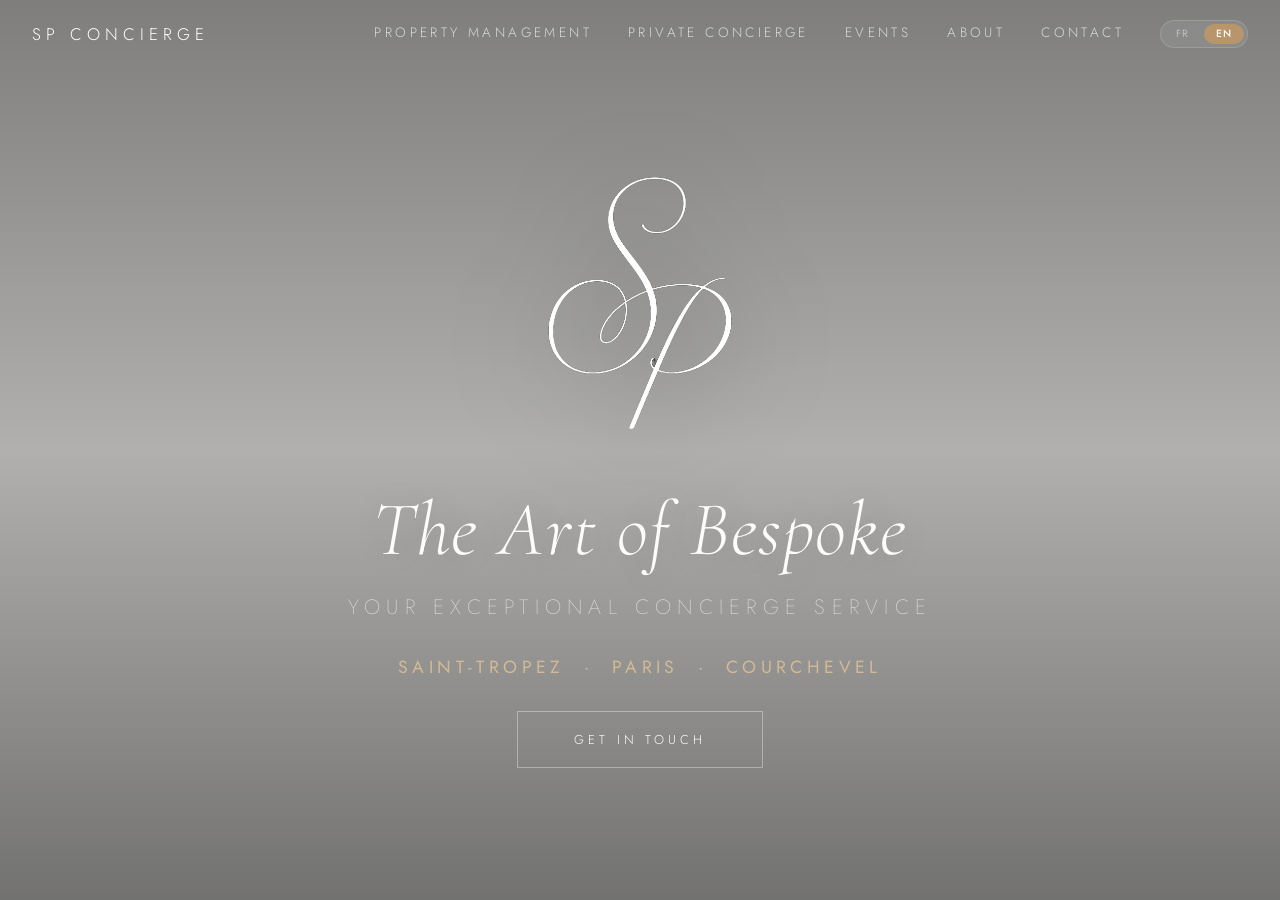
==== commit 539f8a21: "Renommage SP Conciergerie → SP Concierge partout" ====
--- a/index.html
+++ b/index.html
@@ -3,8 +3,8 @@
 <head>
   <meta charset="UTF-8">
   <meta name="viewport" content="width=device-width, initial-scale=1.0, maximum-scale=5.0, user-scalable=yes, viewport-fit=cover">
-  <title>SP Conciergerie — Saint-Tropez | Paris | Courchevel</title>
-  <meta name="description" content="SP Conciergerie, votre service de conciergerie de luxe sur mesure. Interventions exclusives à Saint-Tropez, Paris et Courchevel.">
+  <title>SP Concierge — Saint-Tropez | Paris | Courchevel</title>
+  <meta name="description" content="SP Concierge, votre service de conciergerie de luxe sur mesure. Interventions exclusives à Saint-Tropez, Paris et Courchevel.">
 
   <!-- Canonical & Language -->
   <link rel="canonical" href="https://spconcierge.fr/">
@@ -20,7 +20,7 @@
   <!-- Open Graph -->
   <meta property="og:type" content="website">
   <meta property="og:url" content="https://spconcierge.fr/">
-  <meta property="og:title" content="SP Conciergerie — Conciergerie de luxe sur mesure">
+  <meta property="og:title" content="SP Concierge — Conciergerie de luxe sur mesure">
   <meta property="og:description" content="Votre conciergerie d'exception à Saint-Tropez, Paris et Courchevel. Gestion de propriétés, conciergerie privée, événementiel.">
   <meta property="og:image" content="https://spconcierge.fr/assets/hero-saint-tropez.jpg">
   <meta property="og:locale" content="fr_FR">
@@ -28,7 +28,7 @@
 
   <!-- Twitter Cards -->
   <meta name="twitter:card" content="summary_large_image">
-  <meta name="twitter:title" content="SP Conciergerie — Conciergerie de luxe sur mesure">
+  <meta name="twitter:title" content="SP Concierge — Conciergerie de luxe sur mesure">
   <meta name="twitter:description" content="Votre conciergerie d'exception à Saint-Tropez, Paris et Courchevel.">
   <meta name="twitter:image" content="https://spconcierge.fr/assets/hero-saint-tropez.jpg">
 
@@ -40,12 +40,12 @@
   {
     "@context": "https://schema.org",
     "@type": "TravelAgency",
-    "name": "SP Conciergerie",
+    "name": "SP Concierge",
     "url": "https://spconcierge.fr",
     "logo": "https://spconcierge.fr/assets/logo-sp-monogram.png",
     "image": "https://spconcierge.fr/assets/hero-saint-tropez.jpg",
     "description": "Service de conciergerie de luxe sur mesure. Gestion de propriétés, conciergerie privée et événementiel à Saint-Tropez, Paris et Courchevel.",
-    "telephone": "+33642255692",
+    "telephone": "+33780940605",
     "email": "contact@spconcierge.fr",
     "address": [
       {
@@ -80,14 +80,14 @@
   <link rel="preload" as="image" href="assets/st_tropez_yacht.jpg">
 
   <!-- Stylesheet -->
-  <link rel="stylesheet" href="style.css?v=4.0">
+  <link rel="stylesheet" href="style.css?v=4.1">
 </head>
 <body>
 
   <!-- ============ HEADER ============ -->
   <header class="site-header" id="site-header">
     <div class="header-inner">
-      <a href="#" class="header-logo" id="header-logo">SP CONCIERGERIE</a>
+      <a href="#" class="header-logo" id="header-logo">SP CONCIERGE</a>
       <nav class="nav-links" id="nav-links">
         <a href="#" data-modal="gestion" data-i18n="nav_gestion">Gestion de propriétés</a>
         <a href="#" data-modal="conciergerie" data-i18n="nav_conciergerie">Conciergerie privée</a>
@@ -135,7 +135,7 @@
     <div class="hero-overlay"></div>
     <div class="hero-content">
       <div class="hero-logo-wrapper">
-        <img src="assets/logo-sp-monogram.png?v=2" alt="SP Conciergerie — Monogramme" class="hero-big-sp-img" width="200" height="200" loading="eager">
+        <img src="assets/logo-sp-monogram.png?v=2" alt="SP Concierge — Monogramme" class="hero-big-sp-img" width="200" height="200" loading="eager">
       </div>
       <div class="hero-tagline">
         <h1 data-i18n="hero_title">L'Art du Sur Mesure</h1>
@@ -206,14 +206,14 @@
 
     <!-- Mobile Footer -->
     <footer class="mobile-footer">
-      <div class="mobile-footer-logo">SP CONCIERGERIE</div>
+      <div class="mobile-footer-logo">SP CONCIERGE</div>
       <div class="mobile-footer-locations">Saint-Tropez · Paris · Courchevel</div>
       <div class="mobile-footer-contact">
-        <a href="tel:+33642255692">06 42 25 56 92</a>
+        <a href="tel:+33780940605">07 80 94 06 05</a>
         <span>·</span>
         <a href="mailto:contact@spconcierge.fr">contact@spconcierge.fr</a>
       </div>
-      <div class="mobile-footer-copy">© 2026 SP Conciergerie. Tous droits réservés.</div>
+      <div class="mobile-footer-copy">© 2026 SP Concierge. Tous droits réservés.</div>
     </footer>
   </section>
 
@@ -413,13 +413,13 @@
           <div class="direct-contact">
             <p class="direct-contact-intro" data-i18n="direct_intro">Joignez Sandra directement pour discuter de votre projet en toute confidentialité.</p>
 
-            <a href="tel:+33642255692" class="direct-contact-card">
+            <a href="tel:+33780940605" class="direct-contact-card">
               <div class="direct-contact-icon">
                 <svg viewBox="0 0 24 24" width="28" height="28" fill="none" stroke="currentColor" stroke-width="1.5"><path d="M2.25 6.75c0 8.284 6.716 15 15 15h2.25a2.25 2.25 0 002.25-2.25v-1.372c0-.516-.351-.966-.852-1.091l-4.423-1.106c-.44-.11-.902.055-1.173.417l-.97 1.293c-.282.376-.769.542-1.21.38a12.035 12.035 0 01-7.143-7.143c-.162-.441.004-.928.38-1.21l1.293-.97c.363-.271.527-.734.417-1.173L6.963 3.102a1.125 1.125 0 00-1.091-.852H4.5A2.25 2.25 0 002.25 4.5v2.25z"/></svg>
               </div>
               <div class="direct-contact-info">
                 <span class="direct-contact-label" data-i18n="direct_phone_label">Téléphone</span>
-                <span class="direct-contact-value">06 42 25 56 92</span>
+                <span class="direct-contact-value">07 80 94 06 05</span>
               </div>
               <span class="direct-contact-action" data-i18n="direct_call">Appeler</span>
             </a>
@@ -460,17 +460,17 @@
       </div>
       <div class="modal-body apropos-body">
         <div class="apropos-intro">
-          <p class="apropos-lead" data-i18n="apropos_lead">Derrière SP Conciergerie se trouve une femme passionnée, profondément ancrée dans l'univers du luxe et de l'art de vivre à la française.</p>
+          <p class="apropos-lead" data-i18n="apropos_lead">Derrière SP Concierge se trouve une femme passionnée, profondément ancrée dans l'univers du luxe et de l'art de vivre à la française.</p>
         </div>
         <div class="apropos-story">
           <h3 data-i18n="apropos_h1">Un parcours d'exception</h3>
           <p data-i18n="apropos_p1">Originaire de Paris, Sandra a débuté sa carrière comme mannequin, évoluant entre les podiums parisiens, les shootings sur les plages de Saint-Tropez et les événements mondains de Courchevel. Ce monde exigeant lui a appris le sens du détail, l'élégance naturelle et, surtout, l'art de créer des connexions authentiques.</p>
           <p data-i18n="apropos_p2">Au fil des années, Sandra a tissé un carnet d'adresses exceptionnel — restaurateurs étoilés, directeurs de palaces, capitaines de yachts, artistes et artisans d'excellence. Chaque rencontre est devenue une porte ouverte vers un service toujours plus personnalisé et exclusif.</p>
           <h3 data-i18n="apropos_h2">De la passion au métier</h3>
-          <p data-i18n="apropos_p3">C'est tout naturellement que Sandra a fondé SP Conciergerie, transformant son réseau privilégié et sa connaissance intime de ces destinations en un service de conciergerie sur mesure. Sa philosophie est simple : chaque client mérite une attention absolue, chaque demande est une promesse d'excellence.</p>
+          <p data-i18n="apropos_p3">C'est tout naturellement que Sandra a fondé SP Concierge, transformant son réseau privilégié et sa connaissance intime de ces destinations en un service de conciergerie sur mesure. Sa philosophie est simple : chaque client mérite une attention absolue, chaque demande est une promesse d'excellence.</p>
           <p data-i18n="apropos_p4">Présente à Saint-Tropez, Paris et Courchevel, Sandra connaît chaque adresse confidentielle, chaque lieu d'exception et chaque prestataire de confiance. Elle met cette expertise rare au service de ses clients, avec une discrétion et une réactivité qui font toute la différence.</p>
           <h3 data-i18n="apropos_h3">Notre engagement</h3>
-          <p data-i18n="apropos_p5">Chez SP Conciergerie, nous ne proposons pas simplement des services — nous créons des expériences. Que ce soit pour la gestion de votre propriété, l'organisation d'un événement inoubliable ou simplement pour vous offrir le meilleur d'une destination, Sandra et son équipe sont à vos côtés, 7 jours sur 7.</p>
+          <p data-i18n="apropos_p5">Chez SP Concierge, nous ne proposons pas simplement des services — nous créons des expériences. Que ce soit pour la gestion de votre propriété, l'organisation d'un événement inoubliable ou simplement pour vous offrir le meilleur d'une destination, Sandra et son équipe sont à vos côtés, 7 jours sur 7.</p>
         </div>
         <div class="modal-cta">
           <button class="btn-gold" data-modal="contact"><span data-i18n="apropos_cta">Rencontrons-nous</span></button>
--- a/style.css
+++ b/style.css
@@ -526,27 +526,33 @@
 
 /* Close button */
 .modal-close {
-  position: fixed;
-  top: 24px; right: 24px;
-  z-index: 10;
-  width: 48px; height: 48px;
+  position: sticky;
+  top: 12px;
+  z-index: 20;
+  width: 44px; height: 44px;
   display: flex;
   align-items: center;
   justify-content: center;
-  background: rgba(255,255,255,0.15);
+  margin-left: auto;
+  margin-right: 12px;
+  margin-top: 12px;
+  margin-bottom: -56px;
+  background: rgba(0,0,0,0.45);
   backdrop-filter: blur(10px);
-  border: 1px solid rgba(255,255,255,0.2);
+  -webkit-backdrop-filter: blur(10px);
+  border: 1px solid rgba(255,255,255,0.15);
   border-radius: 50%;
   cursor: pointer;
-  transition: all 0.3s var(--ease);
+  transition: background 0.3s var(--ease), transform 0.3s var(--ease);
+  flex-shrink: 0;
 }
 
 .modal-close svg {
-  width: 18px; height: 18px;
+  width: 16px; height: 16px;
   stroke: var(--white);
   fill: none;
   stroke-width: 2;
-  transition: stroke 0.3s;
+  pointer-events: none;
 }
 
 .modal-close:hover {
@@ -898,8 +904,8 @@
 a.direct-contact-card {
   display: flex;
   align-items: center;
-  gap: 20px;
-  padding: 24px 28px;
+  gap: 16px;
+  padding: 20px 22px;
   background: var(--cream);
   border: 1px solid var(--gold-border);
   border-radius: 12px;
@@ -907,6 +913,8 @@
   color: inherit;
   transition: all 0.3s var(--ease);
   cursor: pointer;
+  min-width: 0;
+  overflow: hidden;
 }
 
 a.direct-contact-card:hover {
@@ -935,6 +943,7 @@
   flex-direction: column;
   gap: 4px;
   flex: 1;
+  min-width: 0;
 }
 
 .direct-contact-label {
@@ -952,6 +961,9 @@
   color: var(--anthracite);
   font-weight: 400;
   letter-spacing: 0.04em;
+  overflow: hidden;
+  text-overflow: ellipsis;
+  white-space: nowrap;
 }
 
 .direct-contact-action {
@@ -1563,30 +1575,25 @@
   .hero-cta { margin-top: 28px; }
 
   /* Modals - safe area for iPhone notch/Dynamic Island */
-  /* Modals - STRONG overlay (big clickable area to close) */
-  .modal { padding: 40px 14px 20px; }
+  .modal { padding: 40px 10px 20px; }
   .modal-panel {
-    max-height: 82vh;
+    max-height: 85vh;
     border-radius: 20px;
     box-shadow: 0 20px 80px rgba(0,0,0,0.6);
+    position: relative;
   }
 
   .modal-close {
-    position: sticky;
-    top: 10px;
-    float: right;
+    width: 36px;
+    height: 36px;
+    margin-top: 10px;
     margin-right: 10px;
-    margin-top: 10px;
-    margin-bottom: -50px;
-    width: 38px;
-    height: 38px;
+    margin-bottom: -46px;
     background: rgba(0,0,0,0.5);
-    backdrop-filter: blur(10px);
-    -webkit-backdrop-filter: blur(10px);
-    border-radius: 50%;
-    z-index: 100;
   }
   .modal-close svg { width: 14px; height: 14px; stroke: #fff; }
+  .modal-close:hover { transform: none; background: rgba(0,0,0,0.7); }
+  .modal-close:hover svg { stroke: #fff; }
 
   .modal-hero { height: 32vh; min-height: 200px; border-radius: 20px 20px 0 0; }
   .modal-hero--short { height: 26vh; min-height: 170px; }
@@ -1594,6 +1601,19 @@
   .modal-hero-content p { font-size: 0.9rem; }
   .modal-hero-content { padding: 20px 18px; }
   .modal-body { padding: 24px 18px; }
+
+  /* Contact Direct mobile fix */
+  a.direct-contact-card {
+    padding: 16px 14px;
+    gap: 12px;
+  }
+  .direct-contact-icon {
+    width: 42px;
+    height: 42px;
+  }
+  .direct-contact-icon svg { width: 22px; height: 22px; }
+  .direct-contact-value { font-size: 0.88rem; }
+  .direct-contact-action { font-size: 0.62rem; letter-spacing: 0.1em; }
 
   /* Service cards - bigger */
   .service-card { padding: 20px 16px; }
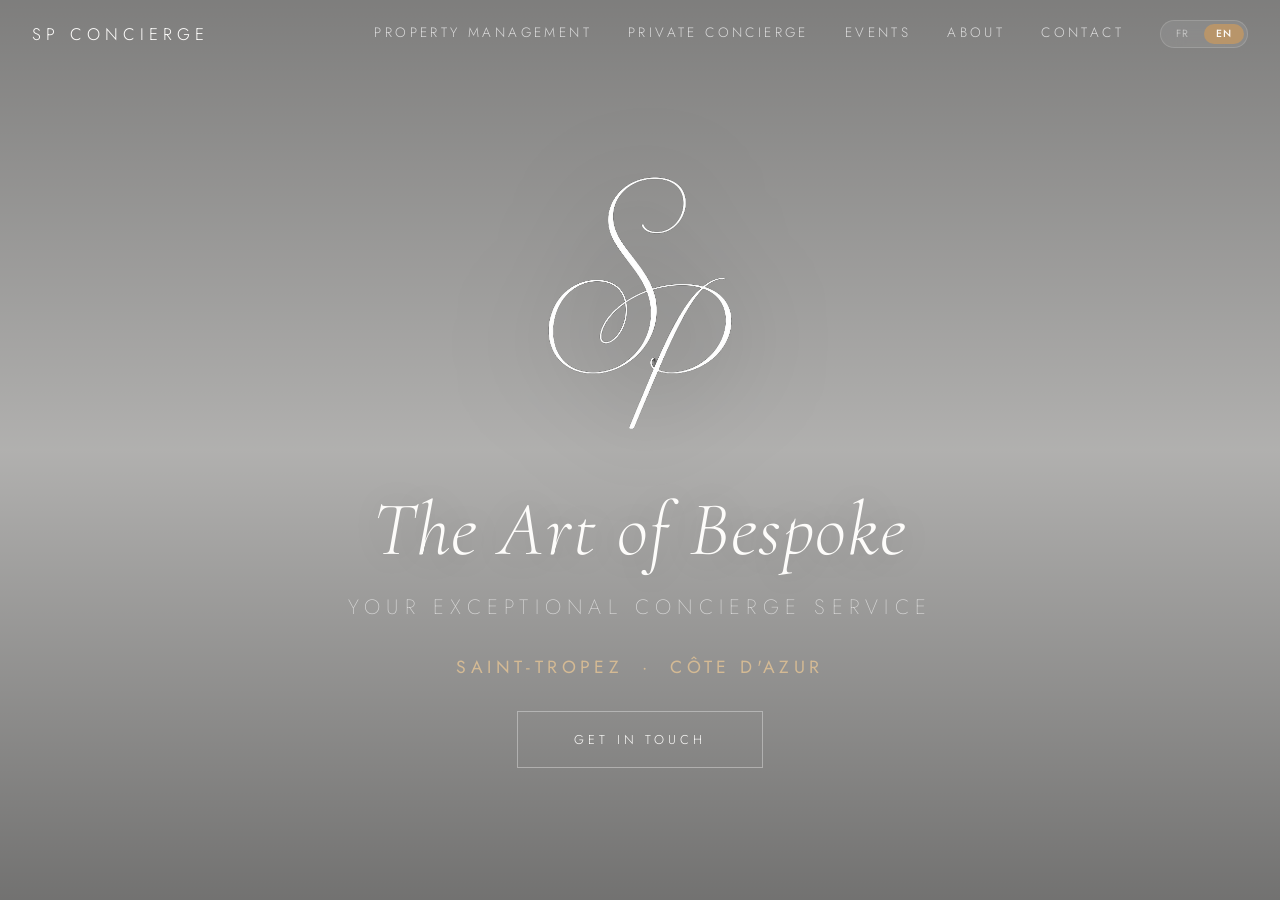
==== commit 5cfd2192: "Recentrage Saint-Tropez : suppression Paris/Courchevel, nouvelles images Côte d'Azur, nouvelle photo" ====
--- a/index.html
+++ b/index.html
@@ -3,8 +3,8 @@
 <head>
   <meta charset="UTF-8">
   <meta name="viewport" content="width=device-width, initial-scale=1.0, maximum-scale=5.0, user-scalable=yes, viewport-fit=cover">
-  <title>SP Concierge — Saint-Tropez | Paris | Courchevel</title>
-  <meta name="description" content="SP Concierge, votre service de conciergerie de luxe sur mesure. Interventions exclusives à Saint-Tropez, Paris et Courchevel.">
+  <title>SP Concierge — Saint-Tropez</title>
+  <meta name="description" content="SP Concierge, votre service de conciergerie de luxe sur mesure à Saint-Tropez et sur la Côte d'Azur.">
 
   <!-- Canonical & Language -->
   <link rel="canonical" href="https://spconcierge.fr/">
@@ -21,7 +21,7 @@
   <meta property="og:type" content="website">
   <meta property="og:url" content="https://spconcierge.fr/">
   <meta property="og:title" content="SP Concierge — Conciergerie de luxe sur mesure">
-  <meta property="og:description" content="Votre conciergerie d'exception à Saint-Tropez, Paris et Courchevel. Gestion de propriétés, conciergerie privée, événementiel.">
+  <meta property="og:description" content="Votre conciergerie d'exception à Saint-Tropez. Gestion de propriétés, conciergerie privée, événementiel sur la Côte d'Azur.">
   <meta property="og:image" content="https://spconcierge.fr/assets/hero-saint-tropez.jpg">
   <meta property="og:locale" content="fr_FR">
   <meta property="og:locale:alternate" content="en_GB">
@@ -29,7 +29,7 @@
   <!-- Twitter Cards -->
   <meta name="twitter:card" content="summary_large_image">
   <meta name="twitter:title" content="SP Concierge — Conciergerie de luxe sur mesure">
-  <meta name="twitter:description" content="Votre conciergerie d'exception à Saint-Tropez, Paris et Courchevel.">
+  <meta name="twitter:description" content="Votre conciergerie d'exception à Saint-Tropez et sur la Côte d'Azur.">
   <meta name="twitter:image" content="https://spconcierge.fr/assets/hero-saint-tropez.jpg">
 
   <!-- Theme Color -->
@@ -44,7 +44,7 @@
     "url": "https://spconcierge.fr",
     "logo": "https://spconcierge.fr/assets/logo-sp-monogram.png",
     "image": "https://spconcierge.fr/assets/hero-saint-tropez.jpg",
-    "description": "Service de conciergerie de luxe sur mesure. Gestion de propriétés, conciergerie privée et événementiel à Saint-Tropez, Paris et Courchevel.",
+    "description": "Service de conciergerie de luxe sur mesure. Gestion de propriétés, conciergerie privée et événementiel à Saint-Tropez et sur la Côte d'Azur.",
     "telephone": "+33780940605",
     "email": "contact@spconcierge.fr",
     "address": [
@@ -52,19 +52,9 @@
         "@type": "PostalAddress",
         "addressLocality": "Saint-Tropez",
         "addressCountry": "FR"
-      },
-      {
-        "@type": "PostalAddress",
-        "addressLocality": "Paris",
-        "addressCountry": "FR"
-      },
-      {
-        "@type": "PostalAddress",
-        "addressLocality": "Courchevel",
-        "addressCountry": "FR"
       }
     ],
-    "areaServed": ["Saint-Tropez", "Paris", "Courchevel"],
+    "areaServed": ["Saint-Tropez", "Côte d'Azur"],
     "serviceType": ["Conciergerie privée", "Gestion de propriétés", "Événementiel"],
     "openingHours": "Mo-Su 00:00-23:59",
     "sameAs": []
@@ -124,13 +114,13 @@
   <section class="hero" id="hero">
     <div class="hero-slideshow">
       <div class="hero-slide" style="background-image: url('assets/st_tropez_yacht.jpg')"></div>
-      <div class="hero-slide" style="background-image: url('assets/paris_balcony.jpg')"></div>
-      <div class="hero-slide" style="background-image: url('assets/courchevel_chalet.jpg')"></div>
+      <div class="hero-slide" style="background-image: url('assets/riviera_pool.png')"></div>
+      <div class="hero-slide" style="background-image: url('assets/riviera_terrace.png')"></div>
       <div class="hero-slide" style="background-image: url('assets/st_tropez_villa.jpg')"></div>
-      <div class="hero-slide" style="background-image: url('assets/paris_dining.jpg')"></div>
-      <div class="hero-slide" style="background-image: url('assets/courchevel_interior.jpg')"></div>
+      <div class="hero-slide" style="background-image: url('assets/riviera_port.png')"></div>
+      <div class="hero-slide" style="background-image: url('assets/riviera_interior.png')"></div>
       <div class="hero-slide" style="background-image: url('assets/st_tropez_beachclub.jpg')"></div>
-      <div class="hero-slide" style="background-image: url('assets/paris_car.jpg')"></div>
+      <div class="hero-slide" style="background-image: url('assets/riviera_beachclub.png')"></div>
     </div>
     <div class="hero-overlay"></div>
     <div class="hero-content">
@@ -140,7 +130,7 @@
       <div class="hero-tagline">
         <h1 data-i18n="hero_title">L'Art du Sur Mesure</h1>
         <p data-i18n="hero_subtitle">Votre conciergerie d'exception</p>
-        <div class="hero-locations">Saint-Tropez &nbsp;·&nbsp; Paris &nbsp;·&nbsp; Courchevel</div>
+        <div class="hero-locations">Saint-Tropez &nbsp;·&nbsp; Côte d'Azur</div>
         <div class="hero-cta">
           <button class="btn-gold" data-modal="contact"><span data-i18n="hero_cta">Nous Contacter</span></button>
         </div>
@@ -165,7 +155,7 @@
     </div>
 
     <div class="mobile-section-card" data-modal="conciergerie">
-      <div class="mobile-section-img" style="background-image: url('assets/reservations-nightlife.jpg')"></div>
+      <div class="mobile-section-img" style="background-image: url('assets/vip-concierge.png')"></div>
       <div class="mobile-section-overlay"></div>
       <div class="mobile-section-content">
         <span class="mobile-section-label" data-i18n="nav_conciergerie">Conciergerie privée</span>
@@ -207,9 +197,9 @@
     <!-- Mobile Footer -->
     <footer class="mobile-footer">
       <div class="mobile-footer-logo">SP CONCIERGE</div>
-      <div class="mobile-footer-locations">Saint-Tropez · Paris · Courchevel</div>
+      <div class="mobile-footer-locations">Saint-Tropez · Côte d'Azur</div>
       <div class="mobile-footer-contact">
-        <a href="tel:+33780940605">07 80 94 06 05</a>
+        <a href="tel:+33642255692">06 42 25 56 92</a>
         <span>·</span>
         <a href="mailto:contact@spconcierge.fr">contact@spconcierge.fr</a>
       </div>
@@ -270,7 +260,7 @@
       <button class="modal-close" aria-label="Fermer">
         <svg viewBox="0 0 24 24"><path d="M18 6L6 18M6 6l12 12"/></svg>
       </button>
-      <div class="modal-hero" style="background-image: url('assets/reservations-nightlife.jpg')">
+      <div class="modal-hero" style="background-image: url('assets/vip-concierge.png')">
         <div class="modal-hero-overlay"></div>
         <div class="modal-hero-content">
           <span class="modal-label" data-i18n="nav_conciergerie">Conciergerie privée</span>
@@ -419,7 +409,7 @@
               </div>
               <div class="direct-contact-info">
                 <span class="direct-contact-label" data-i18n="direct_phone_label">Téléphone</span>
-                <span class="direct-contact-value">07 80 94 06 05</span>
+                <span class="direct-contact-value">06 42 25 56 92</span>
               </div>
               <span class="direct-contact-action" data-i18n="direct_call">Appeler</span>
             </a>
@@ -464,11 +454,11 @@
         </div>
         <div class="apropos-story">
           <h3 data-i18n="apropos_h1">Un parcours d'exception</h3>
-          <p data-i18n="apropos_p1">Originaire de Paris, Sandra a débuté sa carrière comme mannequin, évoluant entre les podiums parisiens, les shootings sur les plages de Saint-Tropez et les événements mondains de Courchevel. Ce monde exigeant lui a appris le sens du détail, l'élégance naturelle et, surtout, l'art de créer des connexions authentiques.</p>
+          <p data-i18n="apropos_p1">Sandra a débuté sa carrière comme mannequin, évoluant entre les podiums, les shootings sur les plages de Saint-Tropez et les événements les plus exclusifs de la Côte d'Azur. Ce monde exigeant lui a appris le sens du détail, l'élégance naturelle et, surtout, l'art de créer des connexions authentiques.</p>
           <p data-i18n="apropos_p2">Au fil des années, Sandra a tissé un carnet d'adresses exceptionnel — restaurateurs étoilés, directeurs de palaces, capitaines de yachts, artistes et artisans d'excellence. Chaque rencontre est devenue une porte ouverte vers un service toujours plus personnalisé et exclusif.</p>
           <h3 data-i18n="apropos_h2">De la passion au métier</h3>
           <p data-i18n="apropos_p3">C'est tout naturellement que Sandra a fondé SP Concierge, transformant son réseau privilégié et sa connaissance intime de ces destinations en un service de conciergerie sur mesure. Sa philosophie est simple : chaque client mérite une attention absolue, chaque demande est une promesse d'excellence.</p>
-          <p data-i18n="apropos_p4">Présente à Saint-Tropez, Paris et Courchevel, Sandra connaît chaque adresse confidentielle, chaque lieu d'exception et chaque prestataire de confiance. Elle met cette expertise rare au service de ses clients, avec une discrétion et une réactivité qui font toute la différence.</p>
+          <p data-i18n="apropos_p4">Installée à Saint-Tropez et sur la Côte d'Azur, Sandra connaît chaque adresse confidentielle, chaque lieu d'exception et chaque prestataire de confiance. Elle met cette expertise rare au service de ses clients, avec une discrétion et une réactivité qui font toute la différence.</p>
           <h3 data-i18n="apropos_h3">Notre engagement</h3>
           <p data-i18n="apropos_p5">Chez SP Concierge, nous ne proposons pas simplement des services — nous créons des expériences. Que ce soit pour la gestion de votre propriété, l'organisation d'un événement inoubliable ou simplement pour vous offrir le meilleur d'une destination, Sandra et son équipe sont à vos côtés, 7 jours sur 7.</p>
         </div>
